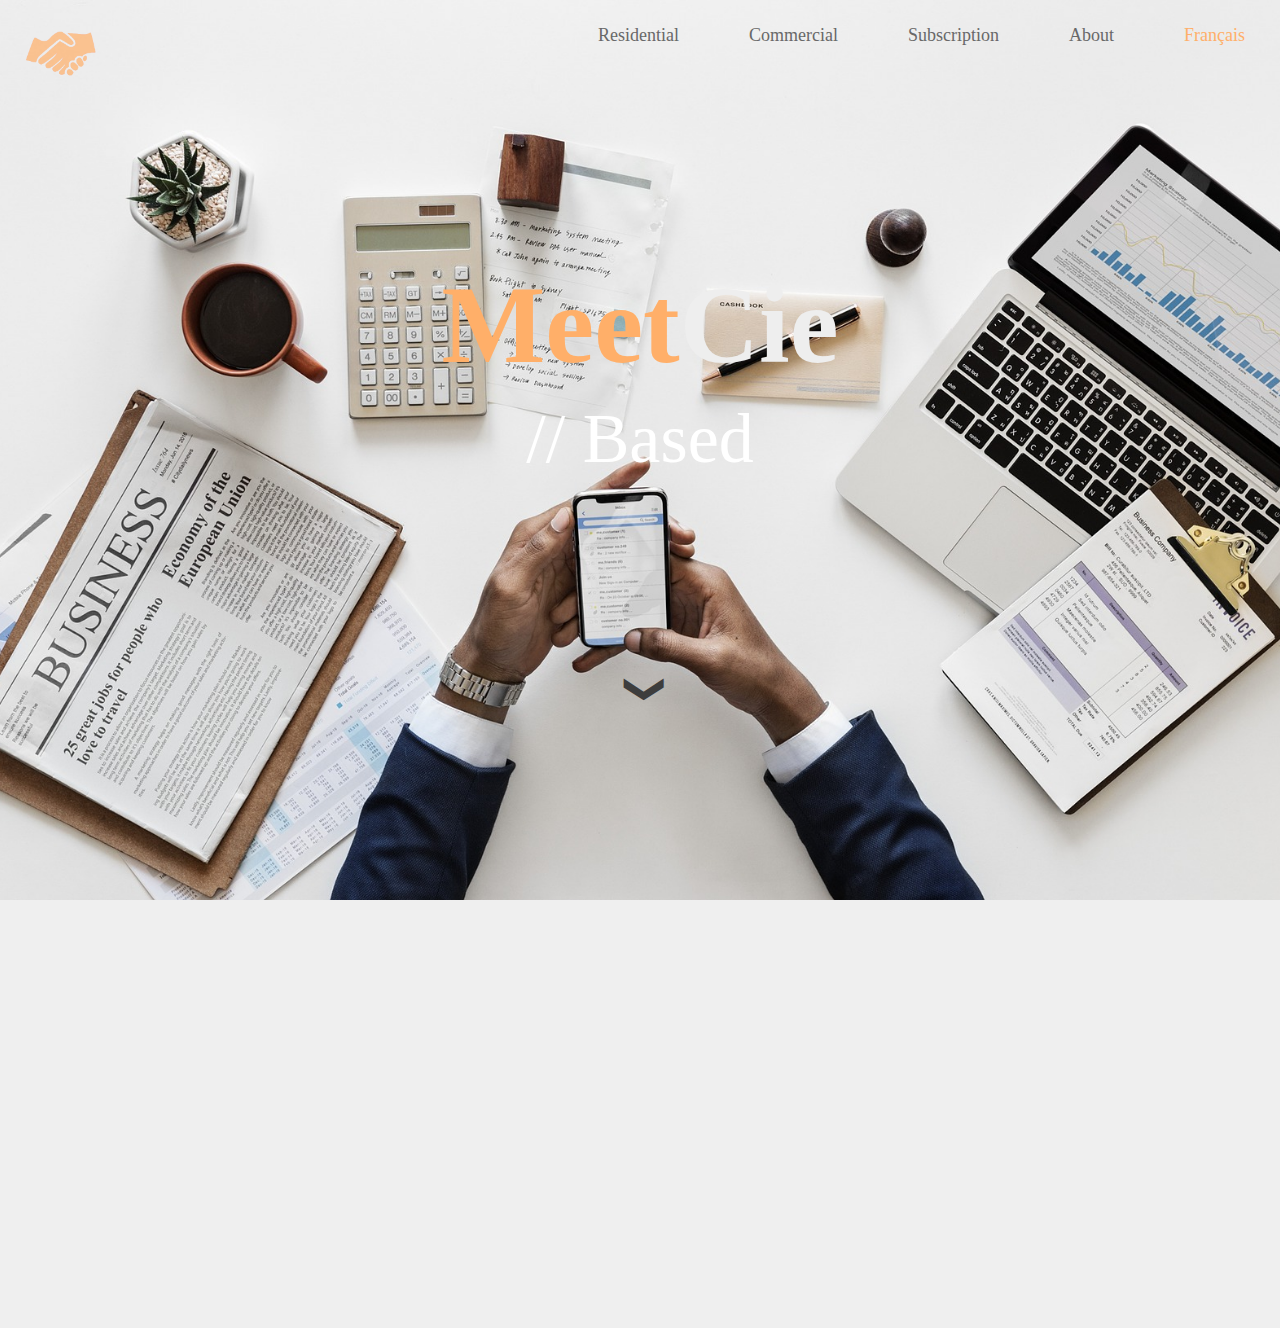
==== index.html @ 8489d878 "Add files via upload" ====
<!DOCTYPE html>
<html lang="en">

<head>
	<meta charset="utf-8">
	<meta name="description" content="Nahuel Londono | Software Developer Montreal">
 	<meta name="keywords" content="HTML,CSS,JavaScript,Java,C++">
  	<meta name="author" content="Nahuel Londono">
	<meta name="viewport" content="width=device-width, initial-scale=1"/>

 	<link rel="shortcut icon" type="image/x-icon" href="favicon.ico" />
	<title>Nahuel Londono | Software Developer Montreal</title>
	 
	<link rel="stylesheet" type ="text/css"	href="css/ionicons.min.css">
	<link rel="stylesheet" type ="text/css"	href="style.css">
	<link rel="stylesheet" href="https://maxcdn.bootstrapcdn.com/font-awesome/4.7.0/css/font-awesome.min.css">
	
	<script src="js/jquery-3.2.1.js"></script>
	<script src="js/navBar.js"></script>
	<script src="js/typed.js"></script>

	<script src="php/contact.php"></script>
	<script src="https://www.google.com/recaptcha/api.js" async defer></script>
</head>

<body>
	<header>
		<!--  Navigation Bar  -->
		<nav>
			<div class="logo-section">
				<img class="logo" src="img/NL_LOGO3.png" width="60%"> </img>
				<!-- <a class="logo" href="#about">NAHUEL <font color="#3c6e4b">LONDONO</font></a> -->
				<button class="hb-button"> <i class="fa fa-bars"> </i> </button>
			</div>
	
			<ul>
				<li><a href="index-fr.html"><font color="#ffaf69">Français</font></a></li>
				<li><a href="#apropos">About</a></li>
				<li><a href="#apropos">Subscription</a></li>
				<li><a href="#apropos">Commercial</a></li>
				<li><a href="#apropos">Residential</a></li>
			</ul>

		</nav>
	
	</header>

	<!-- Home Page -->
	<a id="home"></a>
	<section class="intro">
		<div class="inner">
			<div class="content">
				<h1><font color="#ffaf69">Meet</font>Cie</h1>
				<h2>// <span id="typing-text"></span></h2>
				<!--<h2 id="typing-text">//</h2>-->
				<a href="#skills"><div class="arrow">&#10094;</div></a>
				<!-- <a href="#skills"><i class="ion-chevron-down"></i></a> -->
				<!--<a class="btn" href="#skills"><font color="#3c6e4b">></font>Look around</a>-->
			</div>
		</div>
		
		<script>
			var typed = new Typed('#typing-text', {
				strings: ['Based in Montreal^1000'],
				typeSpeed: 100,
				backSpeed: 50,
				smartBackspace: true, // this is a default
				loop: true
			  });
		</script>
		
	</section>


	<!-- About Section -->
	<!--
	<a id="about"></a>
	<div class="about">
		<h1>//About</h1>

		<div class="col-left">
			<br><img src="img/me.png" alt="my photo">
		</div>

		<div class="col-right">
			<h2>NAHUEL <font color="#468f5c">LONDONO</font></h2>
			<p>Hello, I'm a sophomore Computer Science Student at Université de Montréal with 3+ years of experience in software development.</p>
			<p>I'm currently working as a software developer intern for Loncar Technologies Inc.</p>

			<br>
			<a class="hire-me" href="#contact">>Contact me</a>
		</div>
	</div>



	<!-- Skills Section -->
	<!--
	<a id="skills"></a>
	<div class="skills-heading"> 
		<h1>//Skills</h1>
		<h2> These are the skills I have both acquired through academic education as well as personal  interest. </h2>
	</div>

	<div class="skills-section"> 
		<div class="skills-column">
			<i class="ion-code-working"></i>
			<h1>Programming</h1>
			<h2>C++ <br> C# <br> Java <br> JavaScript <br> Python <br> MySQL <br></h2>
		</div>

		<div class="skills-column">
			<i class="ion-ios-world-outline"></i>
			<h1>Web</h1>
			<h2>HTML5 <br> CSS <br> JQuery <br> Bootstrap <br> Php <br> XML <br> AJAX </h2>
		</div>

		<div class="skills-column">
			<i class="ion-android-color-palette"></i>
			<h1>Design</h1>
			<h2>Gimp/Photoshop<br> Inkscape <br> Google Sketchup <br> Unity <br><br><br></h2>
		</div>
	</div>

	<!-- Projects Section -->
	<!--
	<a id="projects"></a>
	<div class="projects-section">
		<h1>//Projects</h1>

		<div class="col-left">
			<a href="https://github.com/nahuelfl/RobotFindsKitten" title="RobotFindsKitten Game">
				<img src="img/RobotFindsKitten.png"/>
				<p class="text-over">
					<br><br>
					RobotFindsKitten game remake using Java
					<br><br>Game features:<br><br>◦ 2D Sprites<br>◦ Console game<br>◦ Random object generator<br><br>
					<i>Program developed in an academic context at <font color="#4f78ff">Université de Montréal</font></i>
				</p>
			</a>
			
			<a href="https://github.com/nahuelfl/Node.js-Game" title="Node Runner Game">
				<img src="img/NodeGame.png"/>
				<p class="text-over">
					<br><br>
					Lode runner inspired game created using JS
					<br><br>Game features:<br><br>◦ 2D Simple graphics<br>◦ Browser game<br>◦ AI solver available<br><br>
					<i>Program developed in an academic context at <font color="#4f78ff">Université de Montréal</font></i>
				</p>
			</a>

			<a href="https://github.com/nahuelfl/consoleGame" title="C++ Game">
				<img src="img/GameConsole.png"/>
				<p class="text-over">
					<br><br>
					Simple console game created using C++
					<br><br>Game features:<br><br>◦ ASCII graphics<br>◦ Console game<br>◦ Game statistics available<br><br>
					<i>Program developed in an academic context at <font color="#ff8346">Cégep du Vieux-Montréal</font></i>
				</p>
			</a>

		</div>

		<div class="col-right">
			<a href="https://github.com/nahuelfl/ColorSwitch" title="ColorSwitch Game">
				<img src="img/ColorSwitch.png"/>
				<p class="text-over">
					<br><br>
					ColorSwitch game remake using JavaFX
					<br><br>Game features:<br><br>◦ JavaFX GUI<br>◦ Console game<br>◦ 10 Amusing levels<br><br>
					<i>Program developed in an academic context at <font color="#4f78ff">Université de Montréal</font></i>
				</p>
			</a>

			<a href="https://github.com/nahuelfl/Maze-Generator" title="Maze Generator">
				<img src="img/MazeGenerator.png"/>
				<p class="text-over">
					<br><br>
					Random maze generator and solver JS
					<br><br>Program features:<br><br>◦ Developped on codeBoot interface<br>◦ Labyrinth size modifiable<br>◦ AI solver available<br><br>
					<i>Program developed in an academic context at <font color="#4f78ff">Université de Montréal</font></i>
				</p>
			</a>

			<a href="https://github.com/nahuelfl/Inventory-System-C-" title="Inventory System">
				<img src="img/BankingSystem.png"/>
				<p class="text-over">
					<br><br>
					Sports shop inventory system C++
					<br><br>Program features:<br><br>◦ Console application<br>◦ Creates files for clients<br>◦ Strict input validation<br><br>
					<i>Program developed in an academic context at <font color="#ff8346">Cégep du Vieux-Montréal</font></i>
				</p>
			</a>

		</div>

		<h2>To take a look at any of my project's source codes, please click on the images!</h2>
		
	</div>


	<!-- Contact Section -->
	<!--
	<a id="contact"></a>
	<div class="contact-section">
		<h1>//Contact</h1>
  		<form action="php/contact.php" method="POST">

   			<label for="fname">Name</label><br>
    		<input type="text" id="name" name="name" placeholder="Your name..."><br>
   		 	<label for="email">Email</label><br>
    		<input type="text" id="email" name="email" placeholder="Your email..."><br>
			<label for="country">Country</label><br>
			<select id="country" name="country">
				<option value="canada">Canada</option>
				<option value="usa">USA</option>
			</select><br>
			<label for="message">Message</label><br>
			<textarea id="message" name="message" placeholder="Please write here..." style="height:50px"></textarea><br>

			<div class="g-recaptcha" data-sitekey="6Ld767EUAAAAAOjpM4tjBUbtjOmoO5BKLDRTW4FI"></div>

			<input type="submit" value=">Submit" name="submit">
			
  		</form>
	</div>
	
	<footer>
		<br><img src="favicon.ico" height="50px"> <br><br>
	
		<small>&copy; Developed by Nahuel Londono</small> <br>
		<small><font color="#d3d3d3">Last update made in December 2018</font></small>

		<div class="social">
			<a href="https://github.com/nahuelfl"><i class="ion-social-github"></i></a>
			<a href="mailto:nahuelfl@hotmail.com "><i class="ion-email"></i></a>
			<a href="https://www.linkedin.com/in/nahuel-londono"><i class="ion-social-linkedin"></i></a>
		</div>
	</footer>
</body>

</html>
---- style.css ----
html, body{
	margin: 0;
	padding: 0; 
	height: 100%;
	min-width: 55%;
	max-width: 100%;
	overflow-x: hidden;
	font-family: "Georgia", Georgia, Serif;
	background-color: #efefef;
}

header{
	width: 100%;
	height: 0px;
}


/* ----------- Navigation Bar ----------- */
nav{
	background-color: transparent;
	overflow: hidden;
	width: 100%;
	z-index: 20000;
	padding-top: 1%;
}

.logo-section{
	float: left;
	width: 10%;
	padding: 6px 20px;
	font-family: "Georgia", Georgia, Serif;
}

.logo{
	float: left;
	padding-left: 2%;
	opacity: 0.7;
}

.hb-button{
	float: left;
	background: #efefef;
	color: #3a3a3a;
	border: none;
	font-size: 18px;
	padding: 5px 0px;
	border-radius: 3px;
	cursor: pointer;
	display: none;
}

nav  a{
	text-decoration: none;
	color: #282828;
	font-size: 18px;
	padding: 5px;
}

nav  ul{
	overflow: hidden;
	color: #ffffff;
	margin: 0;
	padding: 0;
	text-align: center;
	transition: max-height 0.5s;
	-webkit-transition: max-height 0.5s;
	-moz-transition: max-height 0.5s;
	-ms-transition: max-height 0.5s;
	-o-transition: max-height 0.5s;
}

nav  ul  li{
	float: right;
	display: block;
	padding: 10px 30px;
}

li > a{
	position: relative;
	color: #686868;
	text-decoration: none;
}

li > a:hover{
	color: #ffaf69;
}

li > a:before{
	content: "";
	position: absolute;
	width: 100%;
	height: 2px;
	bottom: 0;
	left: 0;
	background-color: #ffaf69;
	visibility: hidden;
	-webkit-transform: scaleX(0);
	transform: scaleX(0);
	-webkit-transition: all 0.3s ease-in-out 0s;
	transition: all 0.3s ease-in-out 0s;
}

li > a:hover:before{
	visibility: visible;
	-webkit-transform: scaleX(1);
	transform: scaleX(1);
}

@media screen and (max-width: 900px){
	header{
		height: auto;
	}
	.logo-section{
		float: none;
	}
	.logo-section img{
		display: none;
	}
	nav  ul{
		background: #ffffff;
		max-height: 0;
		width: 100%;
	}
	nav ul.show{
		max-height: 20em;
	}
	nav ul li{
		box-sizing: border-box;
		width: 100%;
		padding: 15px;
	}
	.hb-button{
		float: left;
		display: block;
	}
}


/* ----------- Landing Page ----------- */

.intro {
	height: 100%;
	width: 100%;
	margin: auto;
	background: url("img/landpage.jpg") no-repeat 50% 50%;
	display: table;
	top: 0;
	background-size: cover;
	vertical-align: middle;
}

.intro > .inner {
	display: table-cell;
	vertical-align: middle;
	width: 100%;
	max-width: none;
}

.content{
	margin: auto;
	text-align: center;
}

.content h1{
	font-size: 5.5em;
	color: #eeeeee;
	
}

.content h2{
	margin-top: -5%;
	padding-bottom: 10%;
	text-align: center;
	font-size: 3.5em;
	color: #ffffff;
	font-weight: normal;
	
}

.content a{
	margin-top: 20px;
	font-size: 1em;
	text-decoration: none;
	color: #3d3d3d;
}

.content i{
	margin-top: 20px;	
	padding: 10px;
}

.content i:hover{
	color: #ffaf69;
}

.typed-cursor{
	display: none;
}

.btn{
	background-color: #ffaf69;
	color: #ffffff;
	border: 2px solid #bebdbd;
	padding: 10px 15px;
	text-decoration: none;
	border-radius: 20px;
	font-size: 20px;
	font-family: "Arial", Arial, Sans-serif;
	font-weight: bold;
	display: inline-block;
}

.btn:hover, .btn:active{
	background-color: #efefef;
	color: #ffaf69;
	transition: background-color 0.3s ease-in, color 0.3s ease-in;
}

.arrow{
	position: relative;
	font-size:2em;
	transform: rotate(-90deg);	
	
}

.arrow:hover{
	animation: bouncearrow 1s infinite;
	color: #ffaf69;
}

@keyframes bouncearrow{
	0%{top: 0px;}
	50%{top: 20px;}
	100%{top: 0px}
}

@media screen and (max-width: 768px){
	.content h1{
		font-size: 5em;
	}
	.content h2{
		font-size: 3em;
	}
}

@media screen and (max-width: 480px){
	.content h1{
		font-size: 3em;
		-webkit-text-stroke-width: 1px;
	}
	.content h2{
		font-size: 2em;
		-webkit-text-stroke-width: 1px;
	}
	.content a{
		padding: 5px 7.5px;
		font-size: 10px;
	}
}


/* ----------- About Section ----------- */
.about{
	width: 100%;
	text-align: left;
	display:inline-block;
	background-color: #ffffff;
	padding-top: 50px;
}

.about h1{
	font-size: 55px;
	text-align: center;
	color: #569b6a;
	/*
	-webkit-text-stroke-width: 2px;
	-webkit-text-stroke-color: #3a3a3a;
	*/
}

.about .hire-me{
	background-color: #efefef;
	color: #569b6a;
	border: 2px solid #bebdbd;
	padding: 10px 15px;
	text-decoration: none;
	border-radius: 20px;
	font-size: 20px;
	font-weight: bold;
	display: inline-block;
}

.about .hire-me:hover, .about .hire-me:active{
	background-color: #468f5c;
	color: #ffffff;
	transition: background-color 0.3s ease-in, color 0.3s ease-in;
}

.about .col-left, .about .col-right{
	width: 50%;
	float: left;
	display: block;
	padding-top: 2%;
	padding-bottom: 10%;
}

.about .col-left img{
	max-width: 50%;
	padding-left: 20%;
	padding-right: 20%; 
}

.about .col-right i{
	margin-top: 20px;
	color: #569b6a;
	font-size: 50px;
}

.about .col-right h2{
	font-family: Arial, Helvetica, sans-serif;
	
}

.about .col-right p{
	max-width: 60%;
	font-size: 23px;
	text-align: left;
	color: #8a8a8a;
}

@media screen and (max-width: 768px){
	.about .col-right p{
		font-size: 20px;
	}
	.about a{
		font-size: 17px;
	}
}

@media screen and (max-width: 480px){
	.about .col-left, .about .col-right{
		width: 100%;
	}
	.about .col-left img{
		padding: 0% 25%;
	}
	.about .col-right{
		text-align: center;
	}
	.about .col-right p{
		max-width: 80%;
		margin-left: 10%;
		margin-right: 10%;
		text-align: center;
	}
}

/* ----------- Skills Section ----------- */
.skills-heading {
	padding: 50px 0px;
	text-align: center;
	background-color:  #efefef;
}

.skills-heading h1{
	font-size: 55px;
	color: #6eb884;
	/*
	-webkit-text-stroke-width: 2px;
	-webkit-text-stroke-color: #3a3a3a;
	*/
}

.skills-heading  h2{
	font-size: 23px;
	text-align: center;
	color: #3a3a3a;
	font-weight: normal;
	padding-top: -10px;
	padding-bottom: 10px;
}

.skills-section{
	padding: 0px 25px;
	padding-bottom: 86px;
	width: 100%;
	margin: 0 auto;
	background-color: #efefef;
	text-align: center;
}

.skills-section:after{
	content: '';
	display:block;
	clear: both;
}

.skills-column{ 
	width: 31%;
	text-align: center;
	margin: 0px  5px;
	margin-bottom: 20px;
	padding: 0px 0px;
	display: block;
	float: left;
	border: 1px solid #d6d6d6;
	background-color:  #f5f5f5;
	border-radius: 10px;
	box-shadow: 0px 10px 6px -6px rgba(155, 155, 155, 0.3);
	transition: transform .15s;
}

.skills-column:hover {
	transform: scale(1.1); 
	background-color:  #fcfcfc;
}

.skills-column h1{
	font-size: 35px;
	font-weight: bold;
	color: #6eb884;
	/*
	-webkit-text-stroke-width: 2px;
	-webkit-text-stroke-color: #3a3a3a;
	*/
	padding-top: 10px; 
	margin: -1px -6px;
}

.skills-column h2{
	font-size: 21px;
	font-weight: normal;
	text-align: center;
	color: #3a3a3a;
	padding: 5px 0px;
}

.skills-column i{
	font-size: 80px;
	color: #9c9c9c;
	/*
	-webkit-text-stroke-width: 2px;
	-webkit-text-stroke-color: #3a3a3a;
	*/
}

@media screen and (max-width: 834px){
	.skills-section{
		padding: 0px 0px;
	}
	.skills-column h1{
		margin: 0px 0px;
	}
	.skills-column{
		/*float: left;*/
		width: 90%;
		margin-left: 5%;
	}
}


/* ----------- Projects Section ----------- */
.projects-section{
	width: 100%;
	margin: 0px auto;
	text-align: center;
	padding-top: 50px;
	display:inline-block;
	/*background: linear-gradient(180deg, #696969, #efefef);*/
	/*animation: BackgroundGradient 30s ease infinite;*/
	background-color: #696969;
}

/*@keyframes BackgroundGradient{
	0% {background-position: 0% 50%}
	50% {background-position: 100% 50%}
	100% {background-position: 0% 50%}
}*/

.projects-section h1{
	font-size: 55px;
	text-align: center;
	color: #cecece;
	/*
	-webkit-text-stroke-width: 1px;
	-webkit-text-stroke-color: #cecece;
	*/
}

.projects-section h2{
	font-size: 100%;
	color: #ffffff;
	padding-bottom: 10%;
	font-weight: normal;
}

.projects-section .col-left, .projects-section .col-right{
	width: 50%;
	float: left;
	display: block;
	padding-top: 2%;
	padding-bottom: 5%;
}

.projects-section .col-left a, .projects-section .col-right a{
	background: white;
	display: block;
	float: left;
	padding: 10px 10px 25px;
	margin-bottom: 10%;
	text-align: center;
	text-decoration: none;
	-webkit-box-shadow: 0 4px 6px rgba(0, 0, 0, .3);
	-moz-box-shadow: 0 4px 6px rgba(0,0,0,.3);
	box-shadow: 0 4px 6px rgba(0,0,0,.3);
	-webkit-transition: all .15s linear;
	-moz-transition: all .15s linear;
	transition: all .15s linear;
	z-index:0;
    position:relative
}

.projects-section .col-left a{
	float: right;
	margin-right: 16%;
}

.projects-section .col-right a{
	float: left;
	margin-left: 16%
}

.projects-section .col-left a:after, .projects-section .col-right a:after{
	color: #333;
	font-size: 25px;
	content: attr(title);
	position: relative;
	top:15px;
}

.projects-section .col-left img, .projects-section .col-right img{
	width: 100%;
	height: 300px;
	display: block; 
	width: inherit;
}

.text-over{
	position: absolute;
	top: 0;
	bottom: 0;
	left: 0;
	right: 0;
	margin: 10px 10px 53px 10px;
	/*color: #ff8346;*/
	background: rgba(0, 0, 0, 0.788);
	color: #ffffff;
	visibility: hidden;
	opacity: 0;
	transition: opacity .2s, visibility .2s;
}

.projects-section .col-left a:hover .text-over, .projects-section .col-right a:hover .text-over{
	visibility: visible;
	opacity: 1;
}

.projects-section .col-left h2, .projects-section .col-right h2{
	padding: 0% 10%;
	background-color: #ffffff;
}

@media screen and (max-width: 1164px){
	.projects-section .col-left a{
		margin-right: 2%;
	}
	.projects-section .col-right a{
		margin-left: 2%;
	}
	.projects-section .col-left img, .projects-section .col-right img{
		height: 200px;
	}

	.text-over{
		font-size: 14px;
	}
}

@media screen and (max-width: 680px){
	.projects-section .col-left{
		padding-bottom: 0%;
	}
	.projects-section .col-right{
		padding-top: 0%;
	}
	.projects-section .col-left, .projects-section .col-right{
		width: 100%;
	}
	.projects-section .col-left img, .projects-section .col-right img{
		width: 310px;
	}
	.projects-section .col-left a, .projects-section .col-right a{
		margin: 0% 25%;
		float: center;
		margin-bottom: 10%;
	} 
}

@media screen and (max-width: 480px){
	.projects-section h2{
		font-size: 70%;
	}
	.projects-section .col-left, .projects-section .col-right{
		width: 100%;
		padding-bottom: 0%;
	}
	.projects-section .col-left img, .projects-section .col-right img{
		width: 310px;
	}
	.projects-section .col-left a, .projects-section .col-right a{
		margin-left: 6%;
		margin-right: 0%;
		float: left;
	}
}


/* ----------- Contact Section ----------- */
.contact-section{
    background-color: #ececec;
	padding: 20px;
	text-align: left;
	padding-left: 15%;
	padding-right: 15%;
	padding-top: 50px;
	padding-bottom: 5%;
	font-family: "Arial", Arial, Sans-serif;	
}

.contact-section h1{
	font-size: 55px;
	font-family: "Arial", Arial, Sans-serif;
	color: #468f5c;
	text-align: center;
	padding: 0% 35%;
	/*
	-webkit-text-stroke-width: 2px;
	-webkit-text-stroke-color: #3a3a3a;
	*/
}

form{
	border: 1px solid #d6d6d6;
	border-radius: 15px;
	box-shadow: 0px 10px 6px -6px rgba(155, 155, 155, 0.3);
	background-color:  #f7f7f7;
	padding: 5% 15%;
	transition: transform .15s;
}


form:hover {
	background-color:  #fafafa;
}

input[type=text], select, textarea {
	font-family: "Arial", Arial, Sans-serif;	
    width: 100%;
    padding: 12px;  
    border: 1px solid #ccc; 
    border-radius: 4px; /* Rounded borders */
    box-sizing: border-box; /* Make sure that padding and width stays in place */
    margin-top: 6px; 
    margin-bottom: 16px; 
    resize: vertical /* Allow the user to vertically resize the textarea (not horizontally) */
}

/* Style the submit button with a specific background color etc */
input[type=submit] {
	font-family: "Arial", Arial, Sans-serif;	
    background-color: #468f5c;
    color: white;
	padding: 12px 20px;
	margin-top: 2%;
    border: none;
    border-radius: 4px;
    cursor: pointer;
}

input[type=submit]:hover {
    background-color: #6dc989;
}

@media screen and (max-width: 768px){
	.contact-section h1{
		padding-left: 25%;
	}
	.g-recaptcha iframe{
		width: 200px;
	}
}

@media screen and (max-width: 480px){
	.contact-section{
		padding-left: 5%;
		padding-right: 5%;
	}
	.contact-section h1{
		padding: 0% 0%;
	}
	input[type=text], select, textarea {
		width: 100%;
	}
	.g-recaptcha{
		width: 50%;
	}
}
/* ----------- Footer Section ----------- */
footer{
	background: linear-gradient(180deg, #efefef, #696969);
	width: 100%;
	display: inline-block;
}

html,footer .small{
	text-align: center;
	font-size: 20px;
	color: #3d3d3d;
}

.social a i{
	font-size: 35px;
	color: #3d3d3d;
	padding: 0px 3px;
}

.social a i:hover{
	color: #6dc989;
}

.social a:visited{
	color: #3d3d3d
}
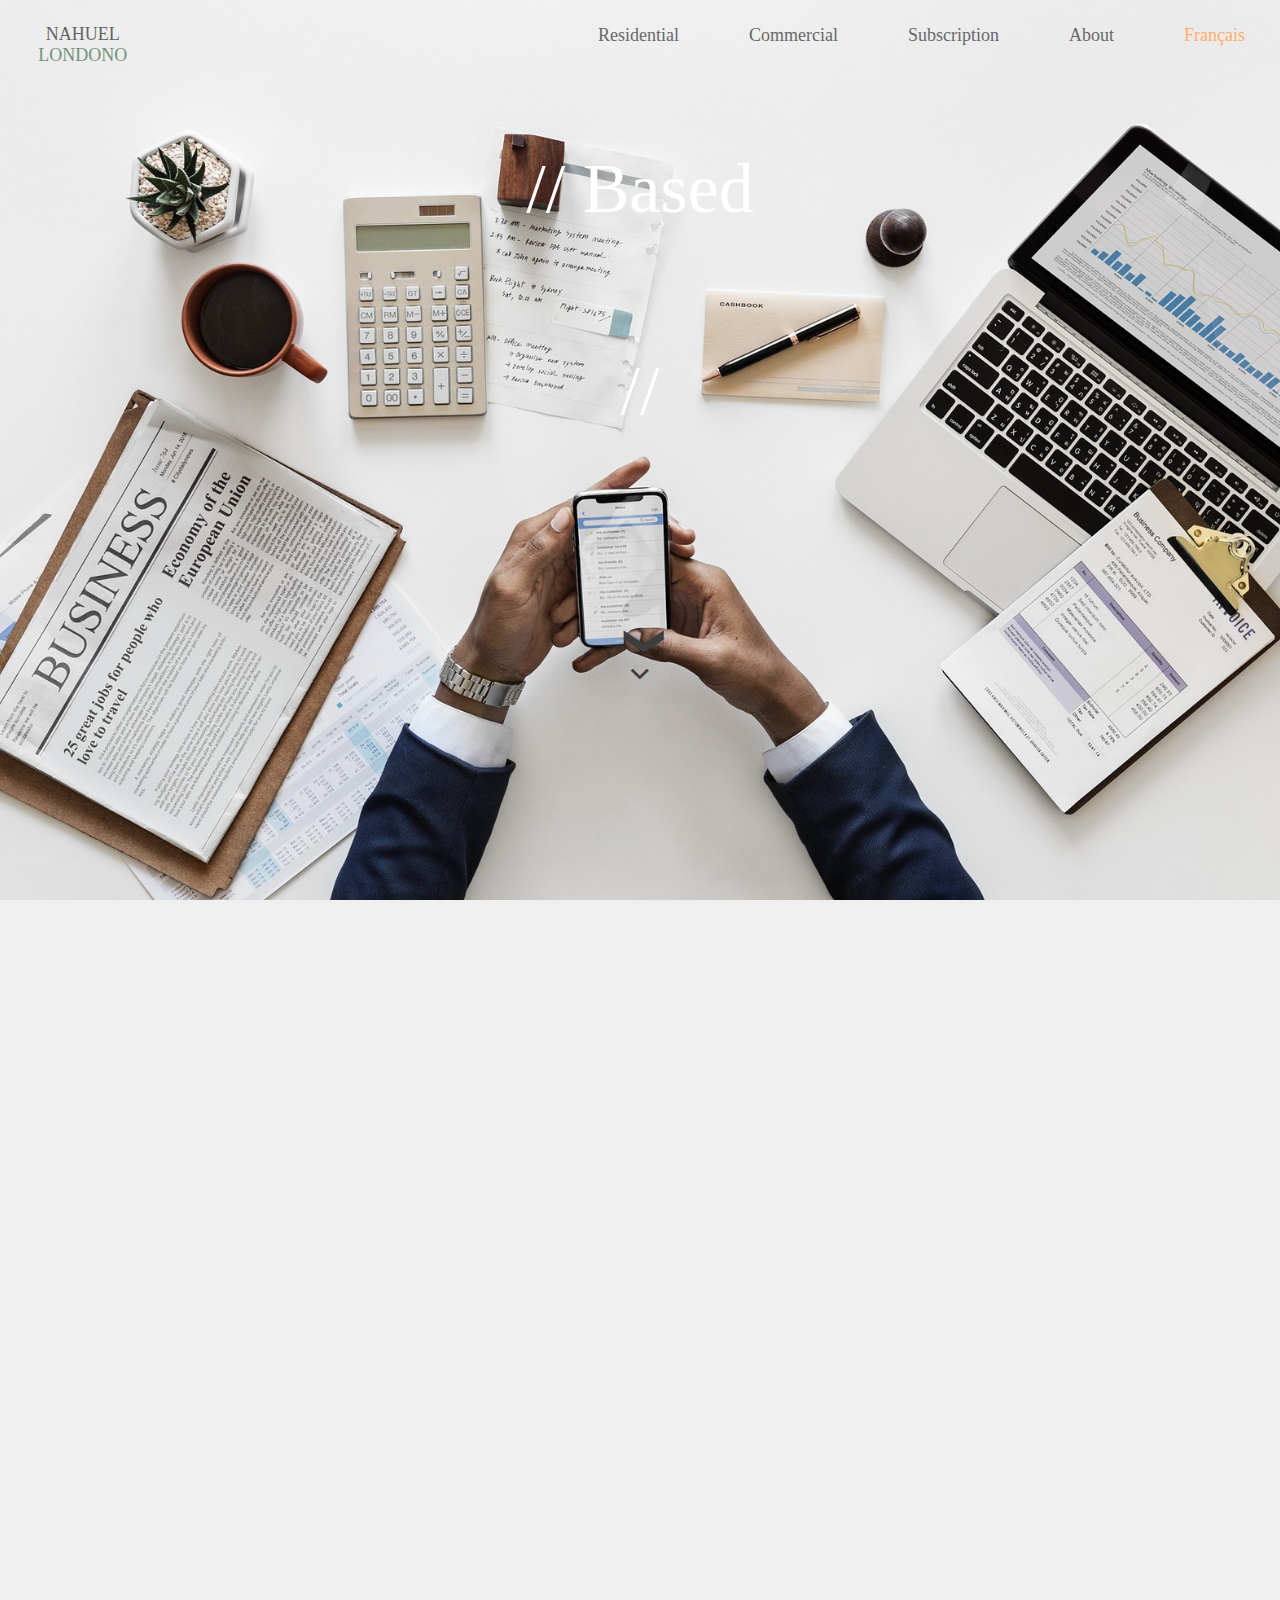
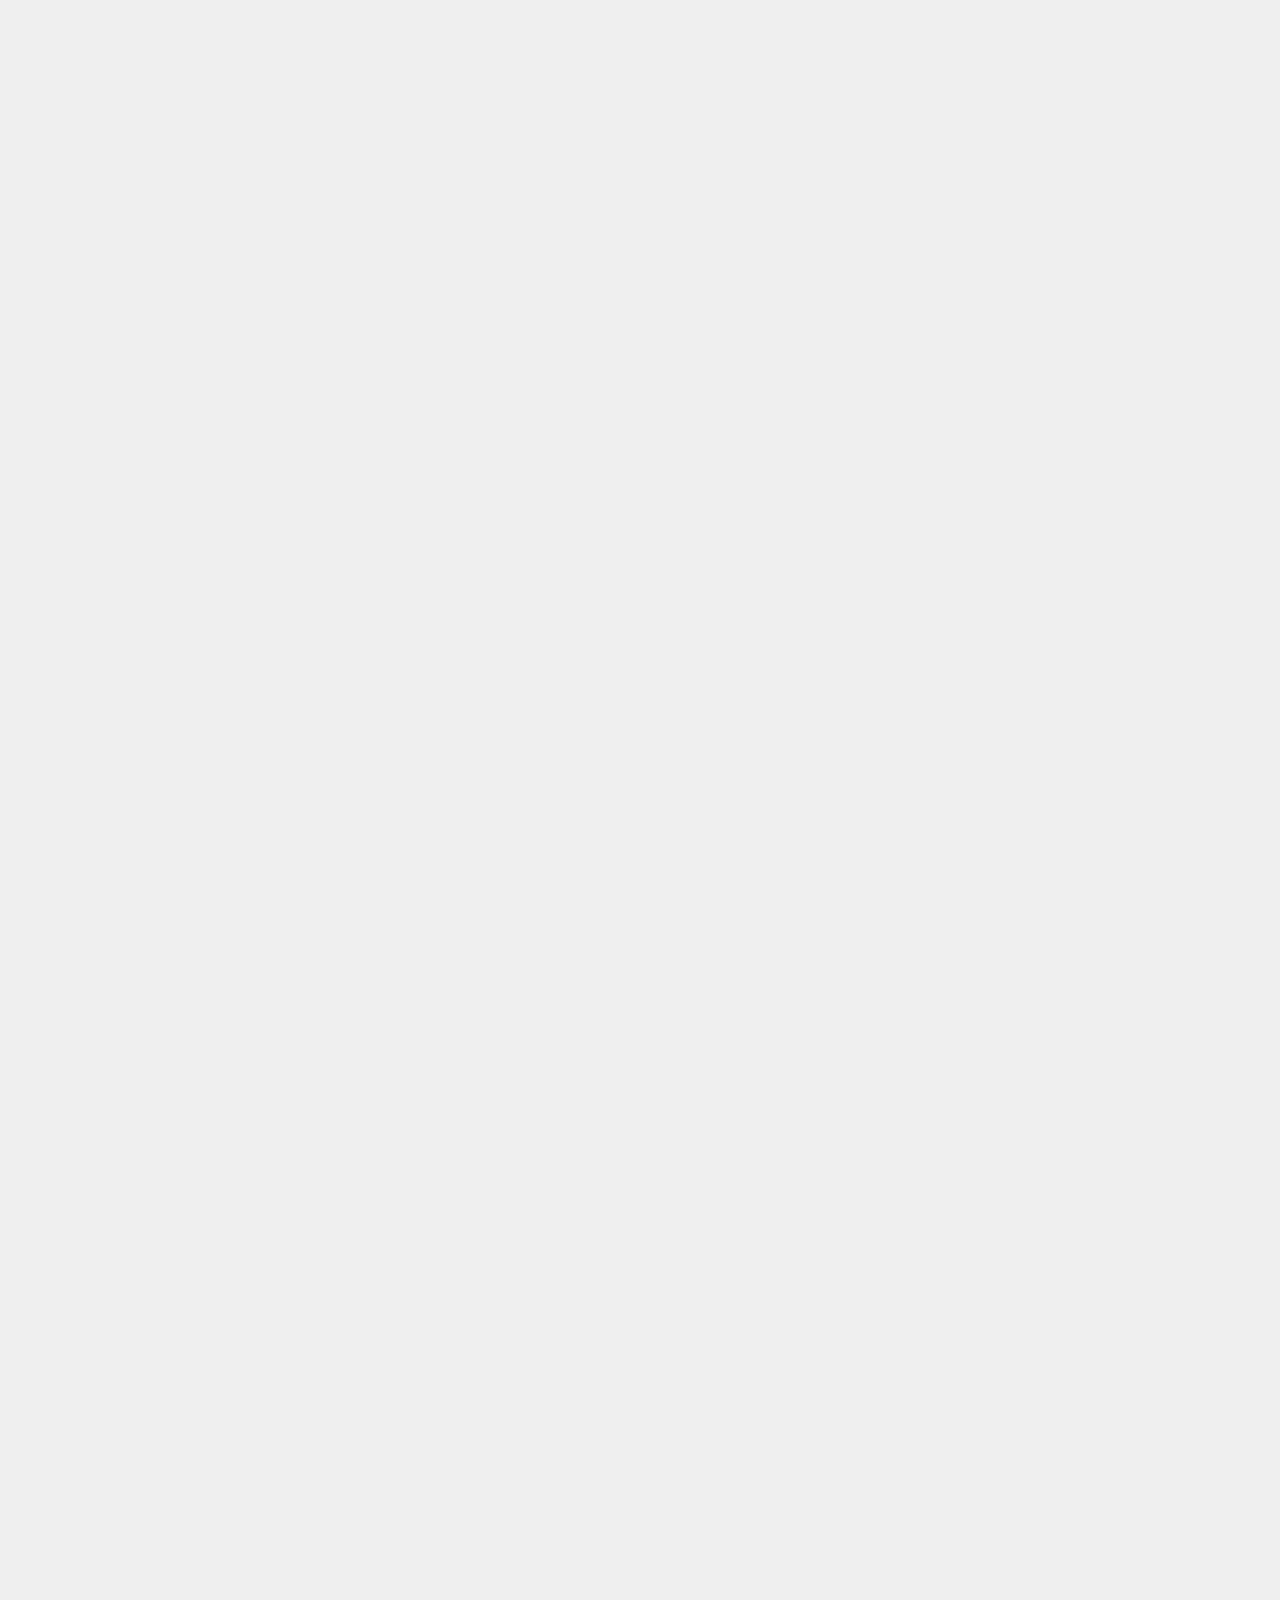
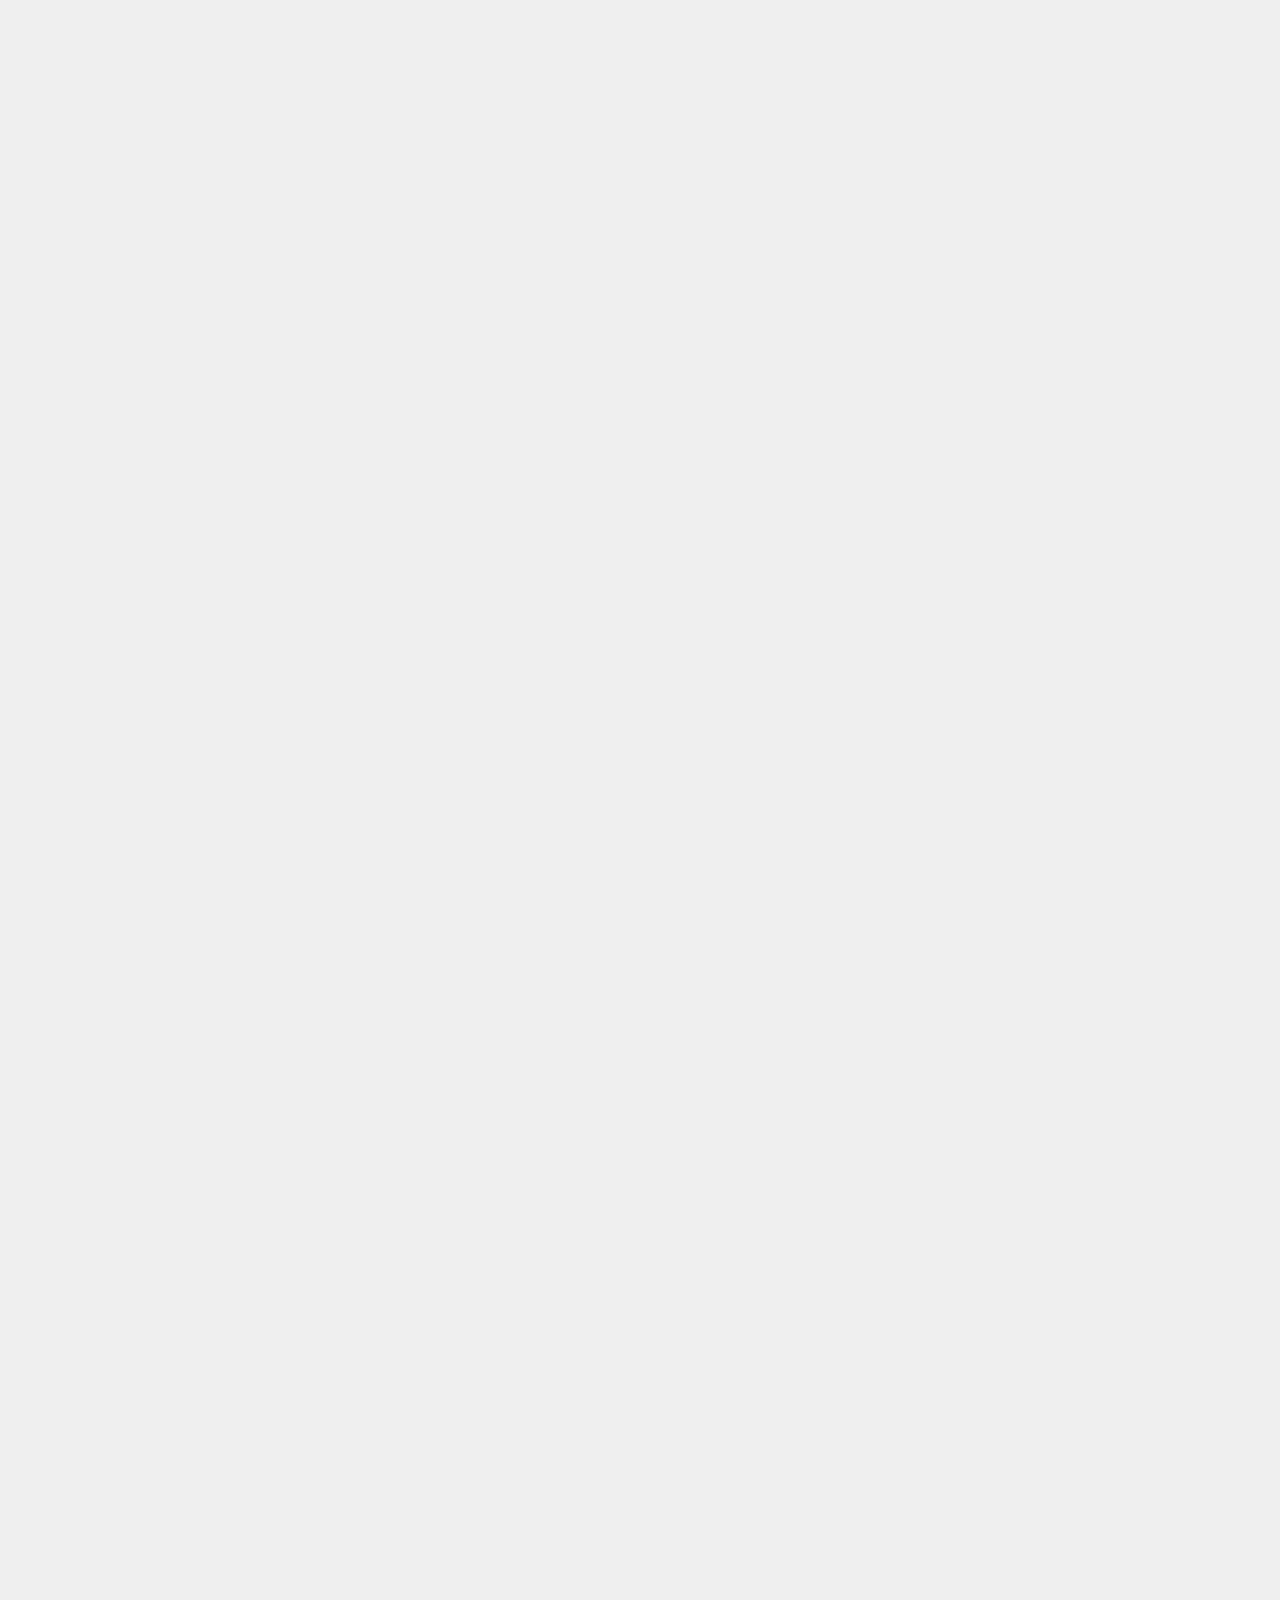
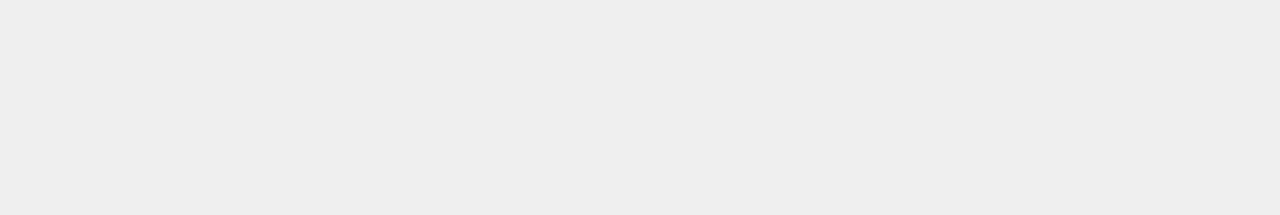
==== commit 7abae86e: "Update index.html" ====
--- a/index.html
+++ b/index.html
@@ -28,8 +28,8 @@
 		<!--  Navigation Bar  -->
 		<nav>
 			<div class="logo-section">
-				<img class="logo" src="img/NL_LOGO3.png" width="60%"> </img>
-				<!-- <a class="logo" href="#about">NAHUEL <font color="#3c6e4b">LONDONO</font></a> -->
+				<!--  <img class="logo" src="img/NL_LOGO3.png" width="60%"> </img>-->
+				<a class="logo" href="#about">NAHUEL <font color="#3c6e4b">LONDONO</font></a>
 				<button class="hb-button"> <i class="fa fa-bars"> </i> </button>
 			</div>
 	
@@ -50,11 +50,11 @@
 	<section class="intro">
 		<div class="inner">
 			<div class="content">
-				<h1><font color="#ffaf69">Meet</font>Cie</h1>
+				<!-- <h1><font color="#ffaf69">Meet</font>Cie</h1> -->
 				<h2>// <span id="typing-text"></span></h2>
-				<!--<h2 id="typing-text">//</h2>-->
+				<h2 id="typing-text">//</h2>
 				<a href="#skills"><div class="arrow">&#10094;</div></a>
-				<!-- <a href="#skills"><i class="ion-chevron-down"></i></a> -->
+				 <a href="#skills"><i class="ion-chevron-down"></i></a> 
 				<!--<a class="btn" href="#skills"><font color="#3c6e4b">></font>Look around</a>-->
 			</div>
 		</div>
@@ -73,7 +73,6 @@
 
 
 	<!-- About Section -->
-	<!--
 	<a id="about"></a>
 	<div class="about">
 		<h1>//About</h1>
@@ -95,7 +94,6 @@
 
 
 	<!-- Skills Section -->
-	<!--
 	<a id="skills"></a>
 	<div class="skills-heading"> 
 		<h1>//Skills</h1>
@@ -123,7 +121,6 @@
 	</div>
 
 	<!-- Projects Section -->
-	<!--
 	<a id="projects"></a>
 	<div class="projects-section">
 		<h1>//Projects</h1>
@@ -200,7 +197,6 @@
 
 
 	<!-- Contact Section -->
-	<!--
 	<a id="contact"></a>
 	<div class="contact-section">
 		<h1>//Contact</h1>
@@ -239,4 +235,4 @@
 	</footer>
 </body>
 
-</html>+</html>
--- a/style.css
+++ b/style.css
@@ -82,7 +82,7 @@
 }
 
 li > a:hover{
-	color: #ffaf69;
+	color: #9ee5f7;
 }
 
 li > a:before{
@@ -92,7 +92,7 @@
 	height: 2px;
 	bottom: 0;
 	left: 0;
-	background-color: #ffaf69;
+	background-color: #9ee5f7;
 	visibility: hidden;
 	-webkit-transform: scaleX(0);
 	transform: scaleX(0);
@@ -190,7 +190,7 @@
 }
 
 .content i:hover{
-	color: #ffaf69;
+	color: #9ee5f7;
 }
 
 .typed-cursor{
@@ -198,7 +198,7 @@
 }
 
 .btn{
-	background-color: #ffaf69;
+	background-color: #9ee5f7;
 	color: #ffffff;
 	border: 2px solid #bebdbd;
 	padding: 10px 15px;
@@ -212,7 +212,7 @@
 
 .btn:hover, .btn:active{
 	background-color: #efefef;
-	color: #ffaf69;
+	color: #9ee5f7;
 	transition: background-color 0.3s ease-in, color 0.3s ease-in;
 }
 
@@ -225,7 +225,7 @@
 
 .arrow:hover{
 	animation: bouncearrow 1s infinite;
-	color: #ffaf69;
+	color: #9ee5f7;
 }
 
 @keyframes bouncearrow{
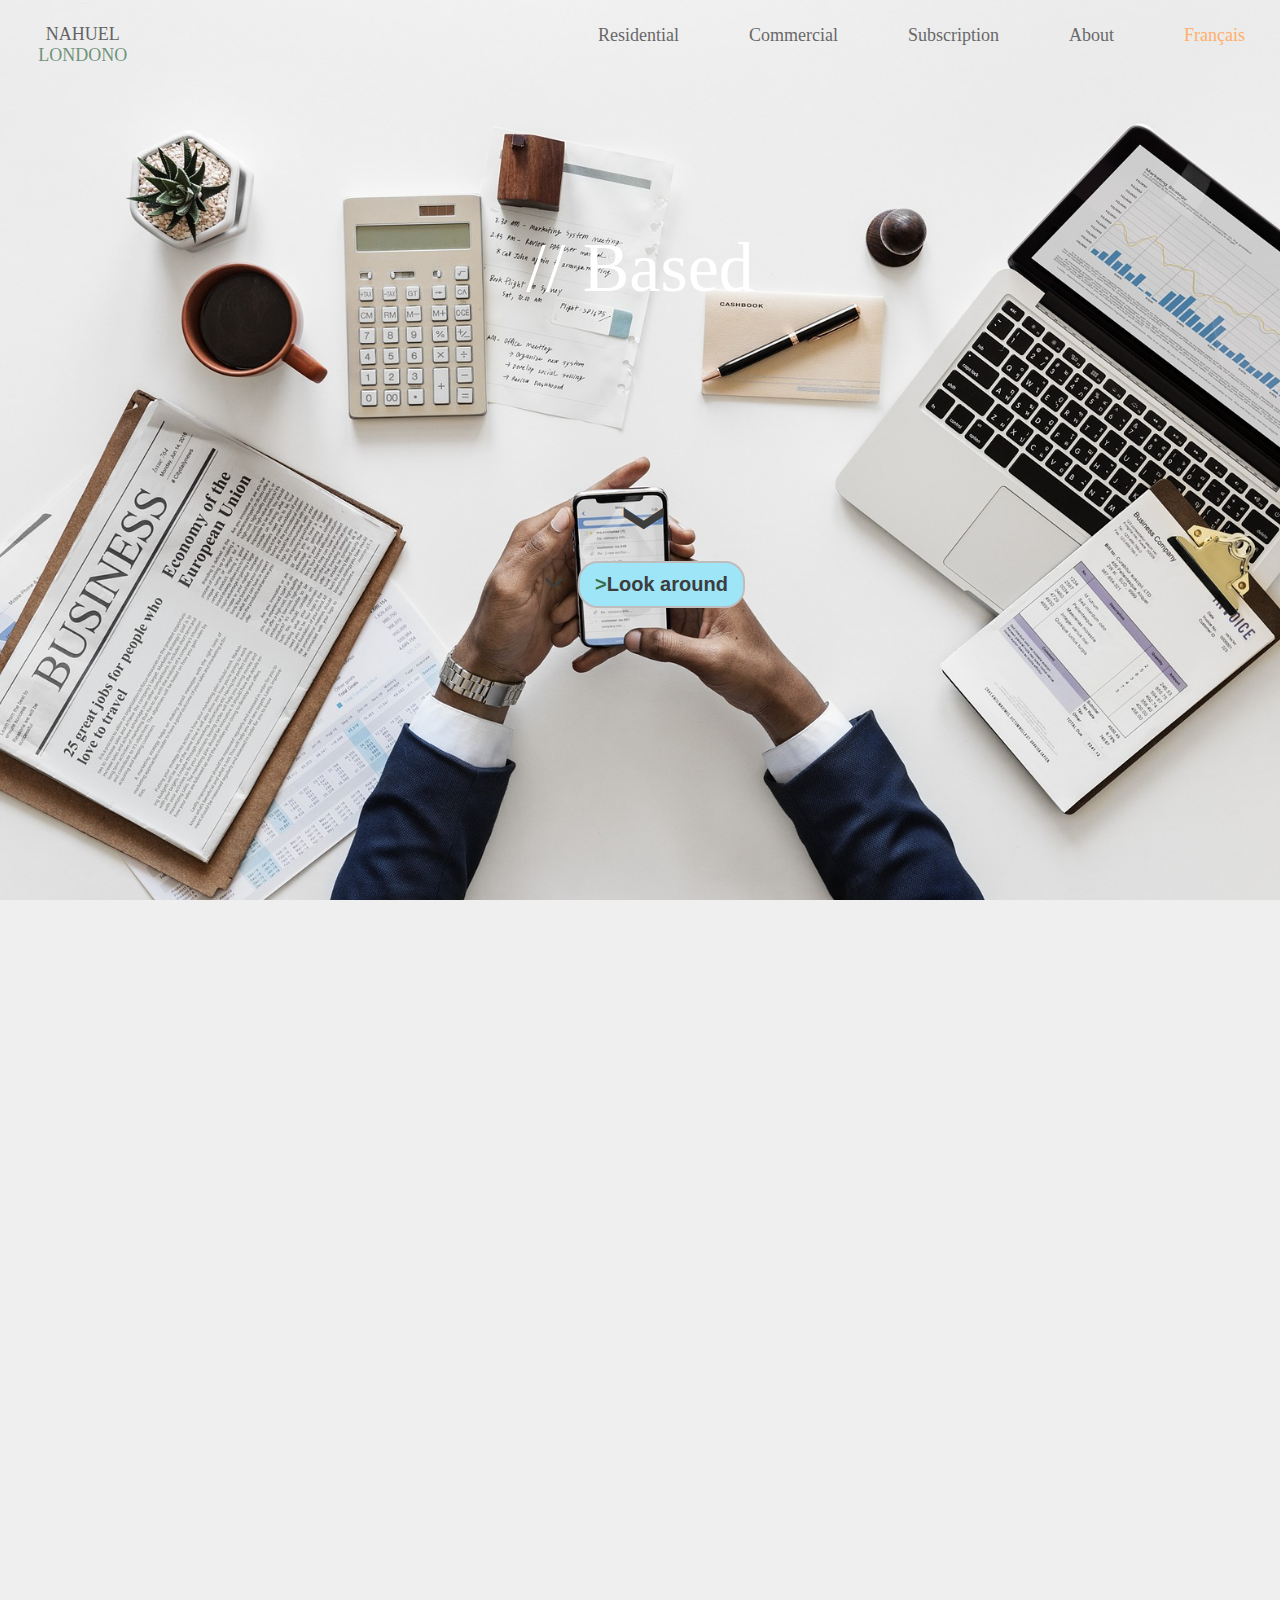
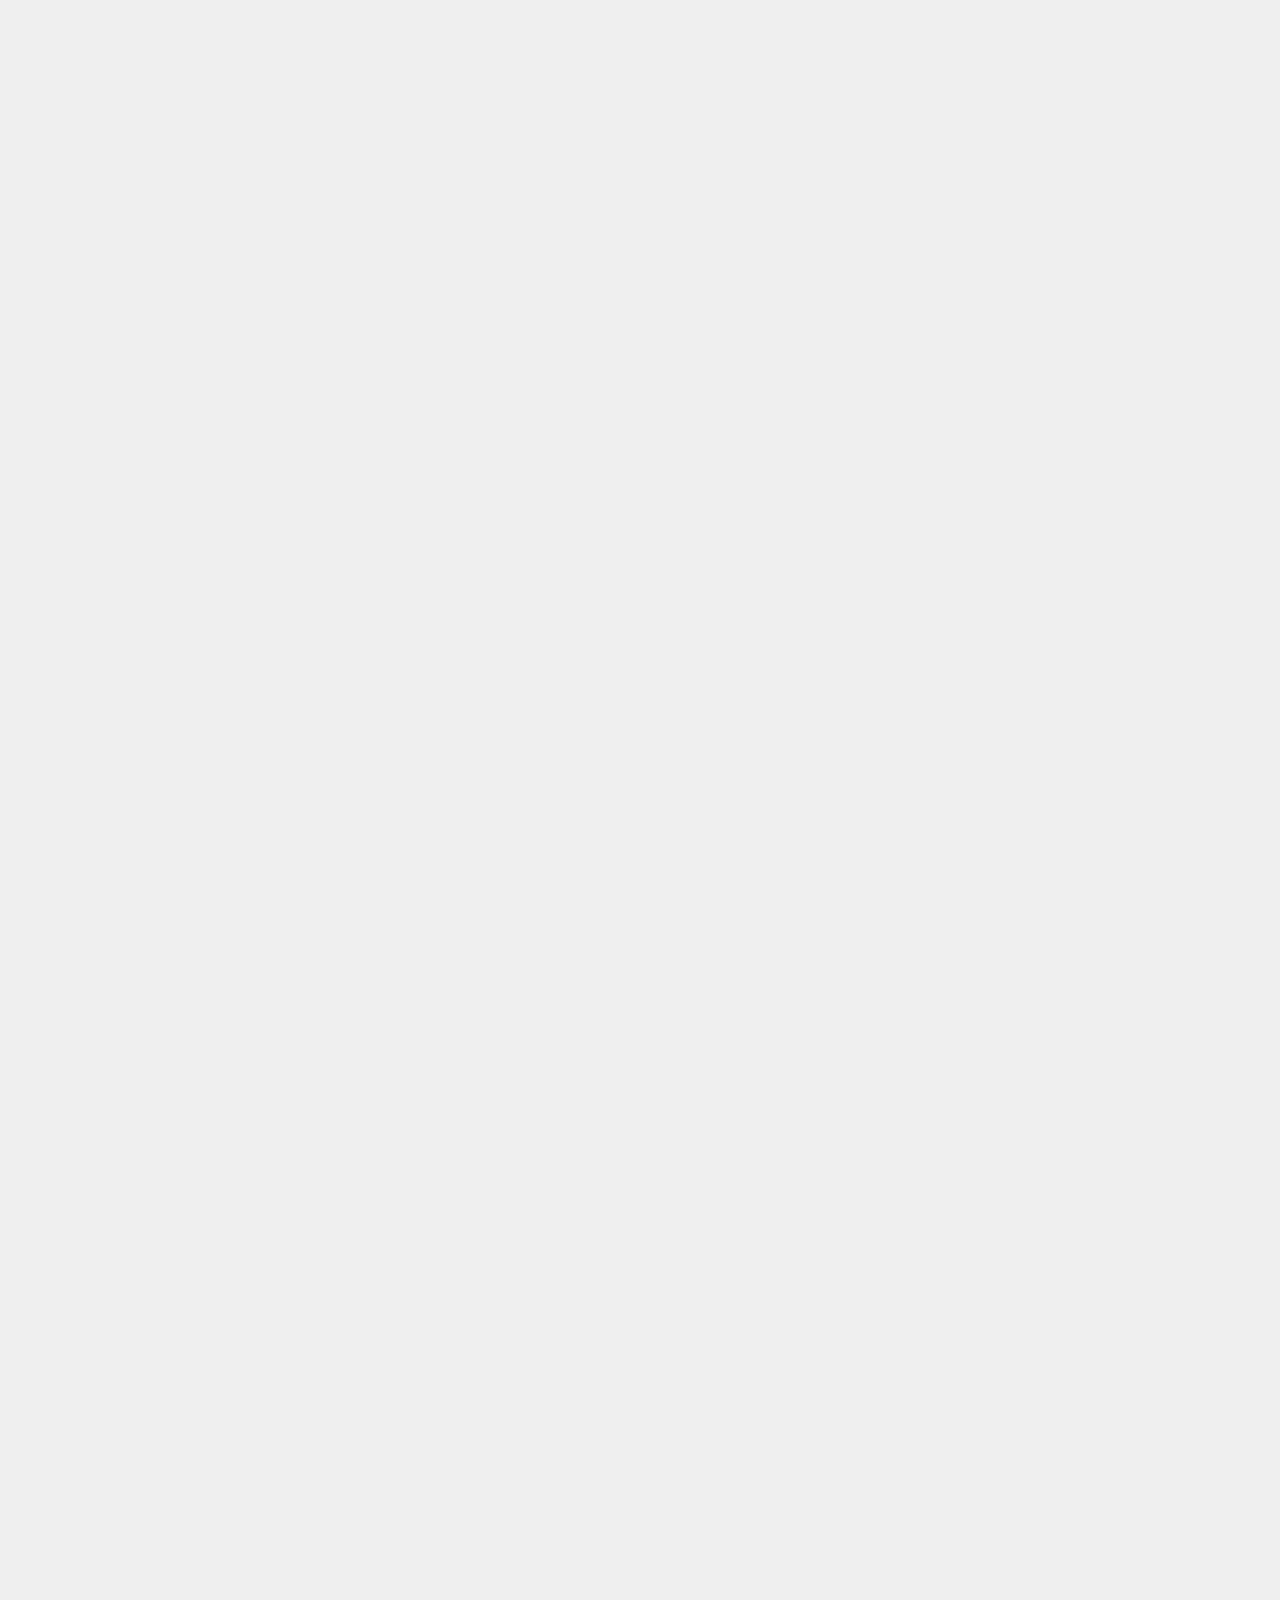
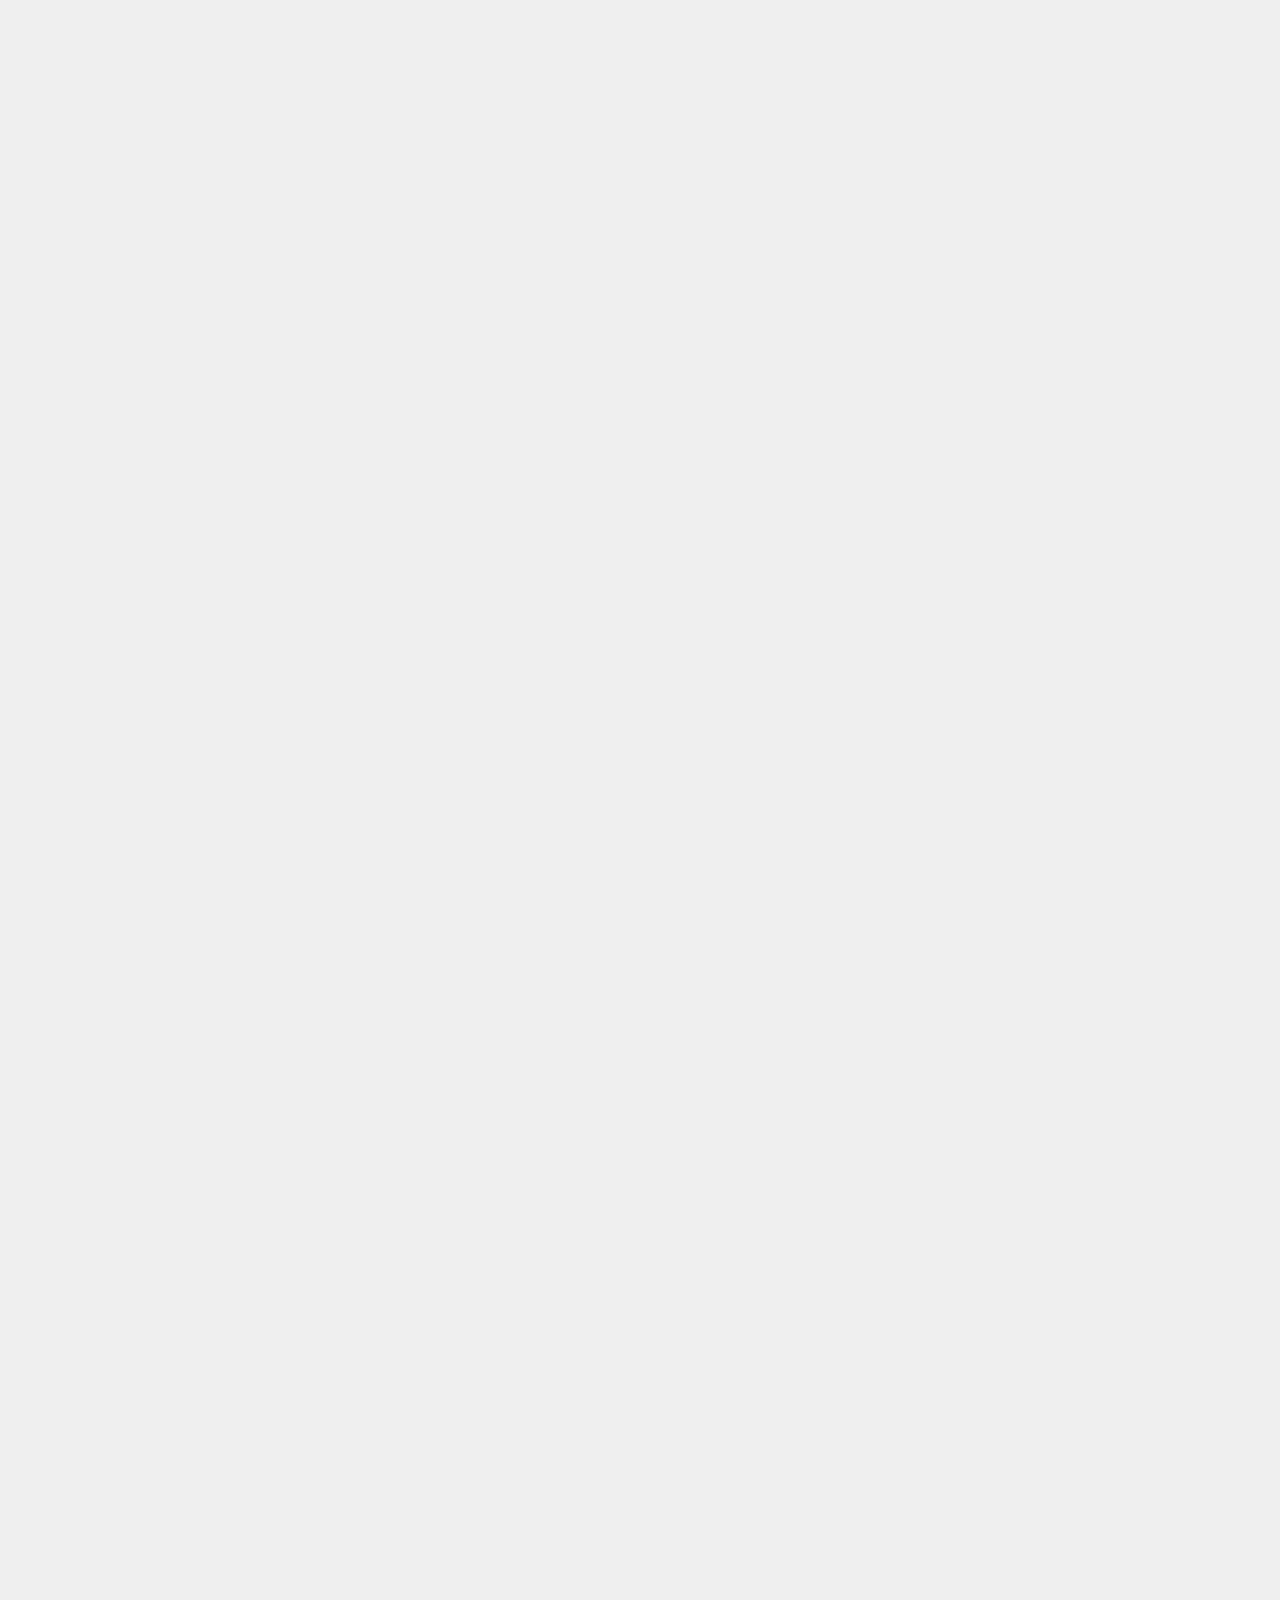
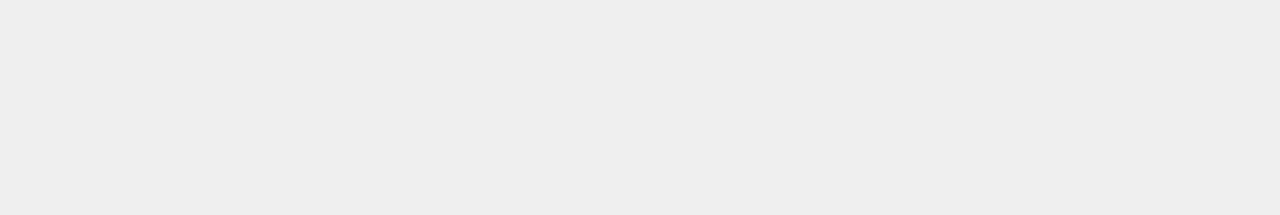
==== commit d81b2190: "Update index.html" ====
--- a/index.html
+++ b/index.html
@@ -52,10 +52,10 @@
 			<div class="content">
 				<!-- <h1><font color="#ffaf69">Meet</font>Cie</h1> -->
 				<h2>// <span id="typing-text"></span></h2>
-				<h2 id="typing-text">//</h2>
+				<!--<h2 id="typing-text">//</h2> -->
 				<a href="#skills"><div class="arrow">&#10094;</div></a>
 				 <a href="#skills"><i class="ion-chevron-down"></i></a> 
-				<!--<a class="btn" href="#skills"><font color="#3c6e4b">></font>Look around</a>-->
+				<a class="btn" href="#skills"><font color="#3c6e4b">></font>Look around</a>
 			</div>
 		</div>
 		
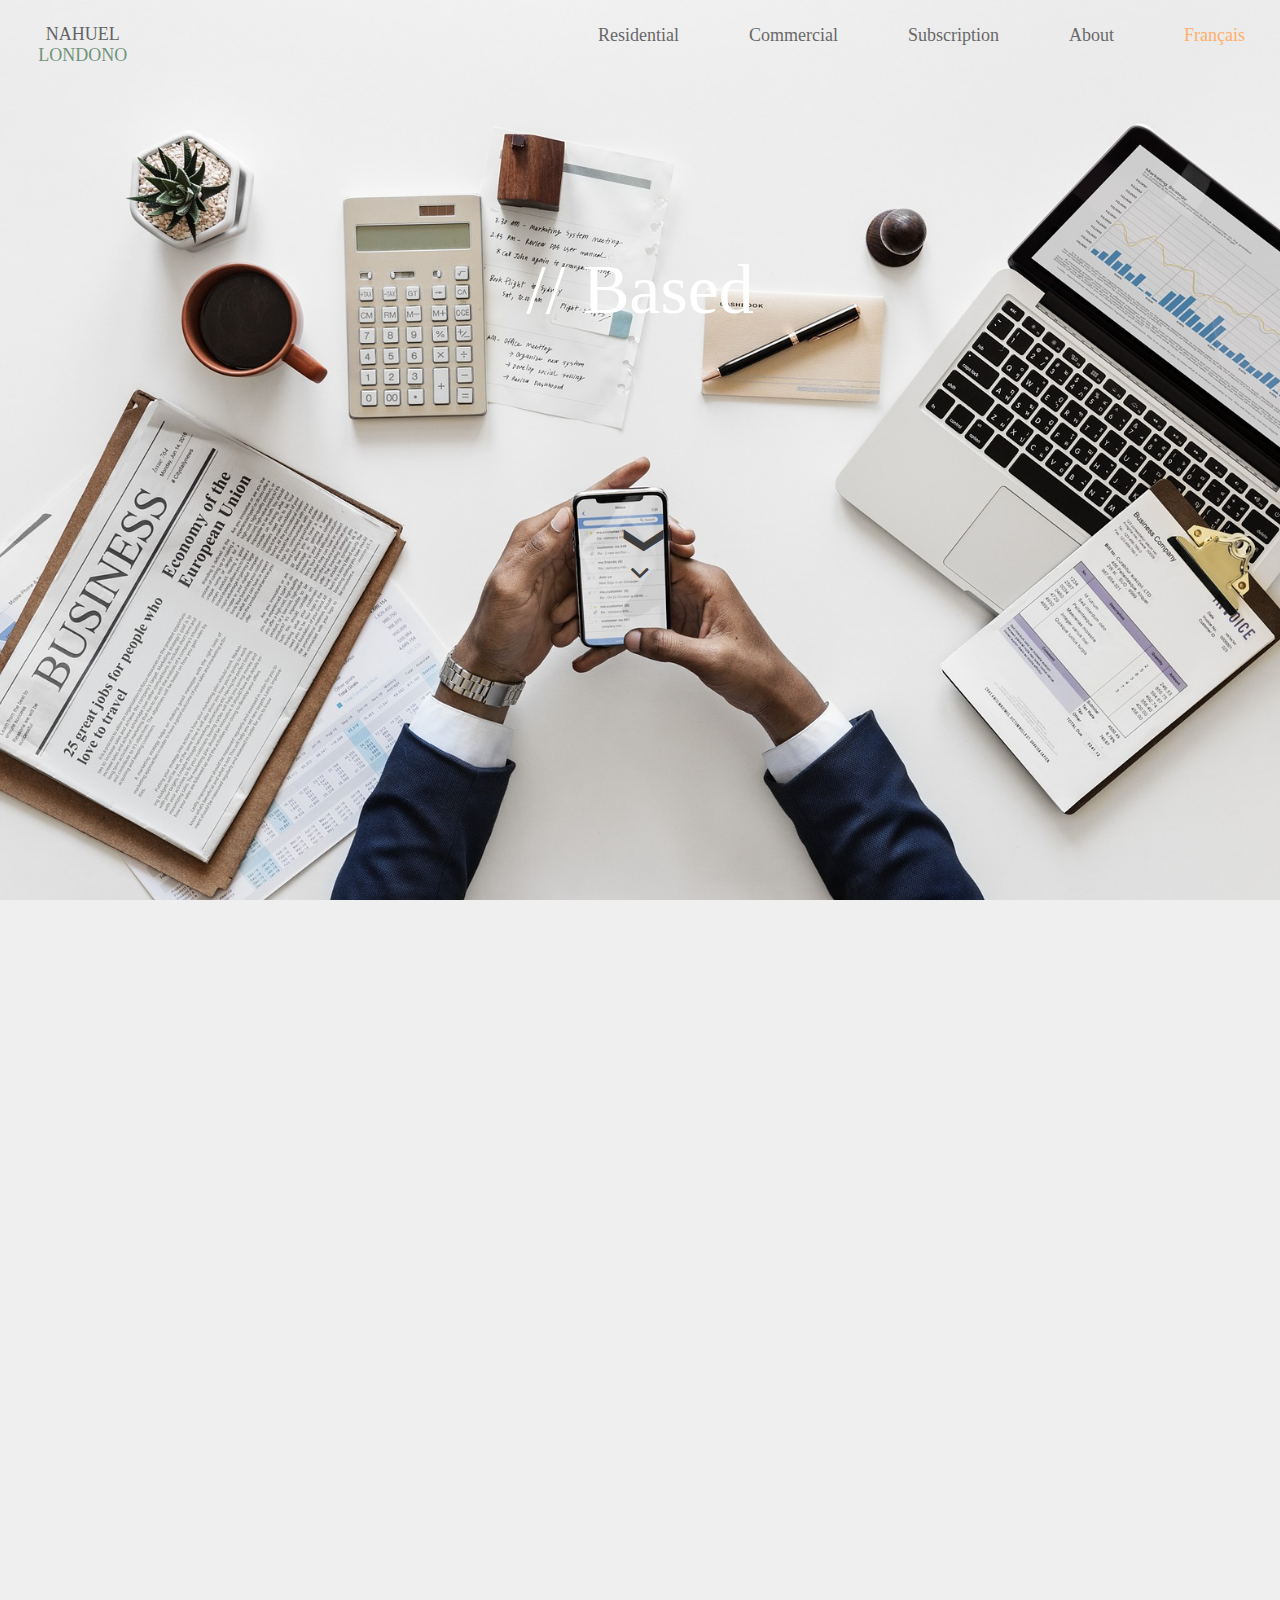
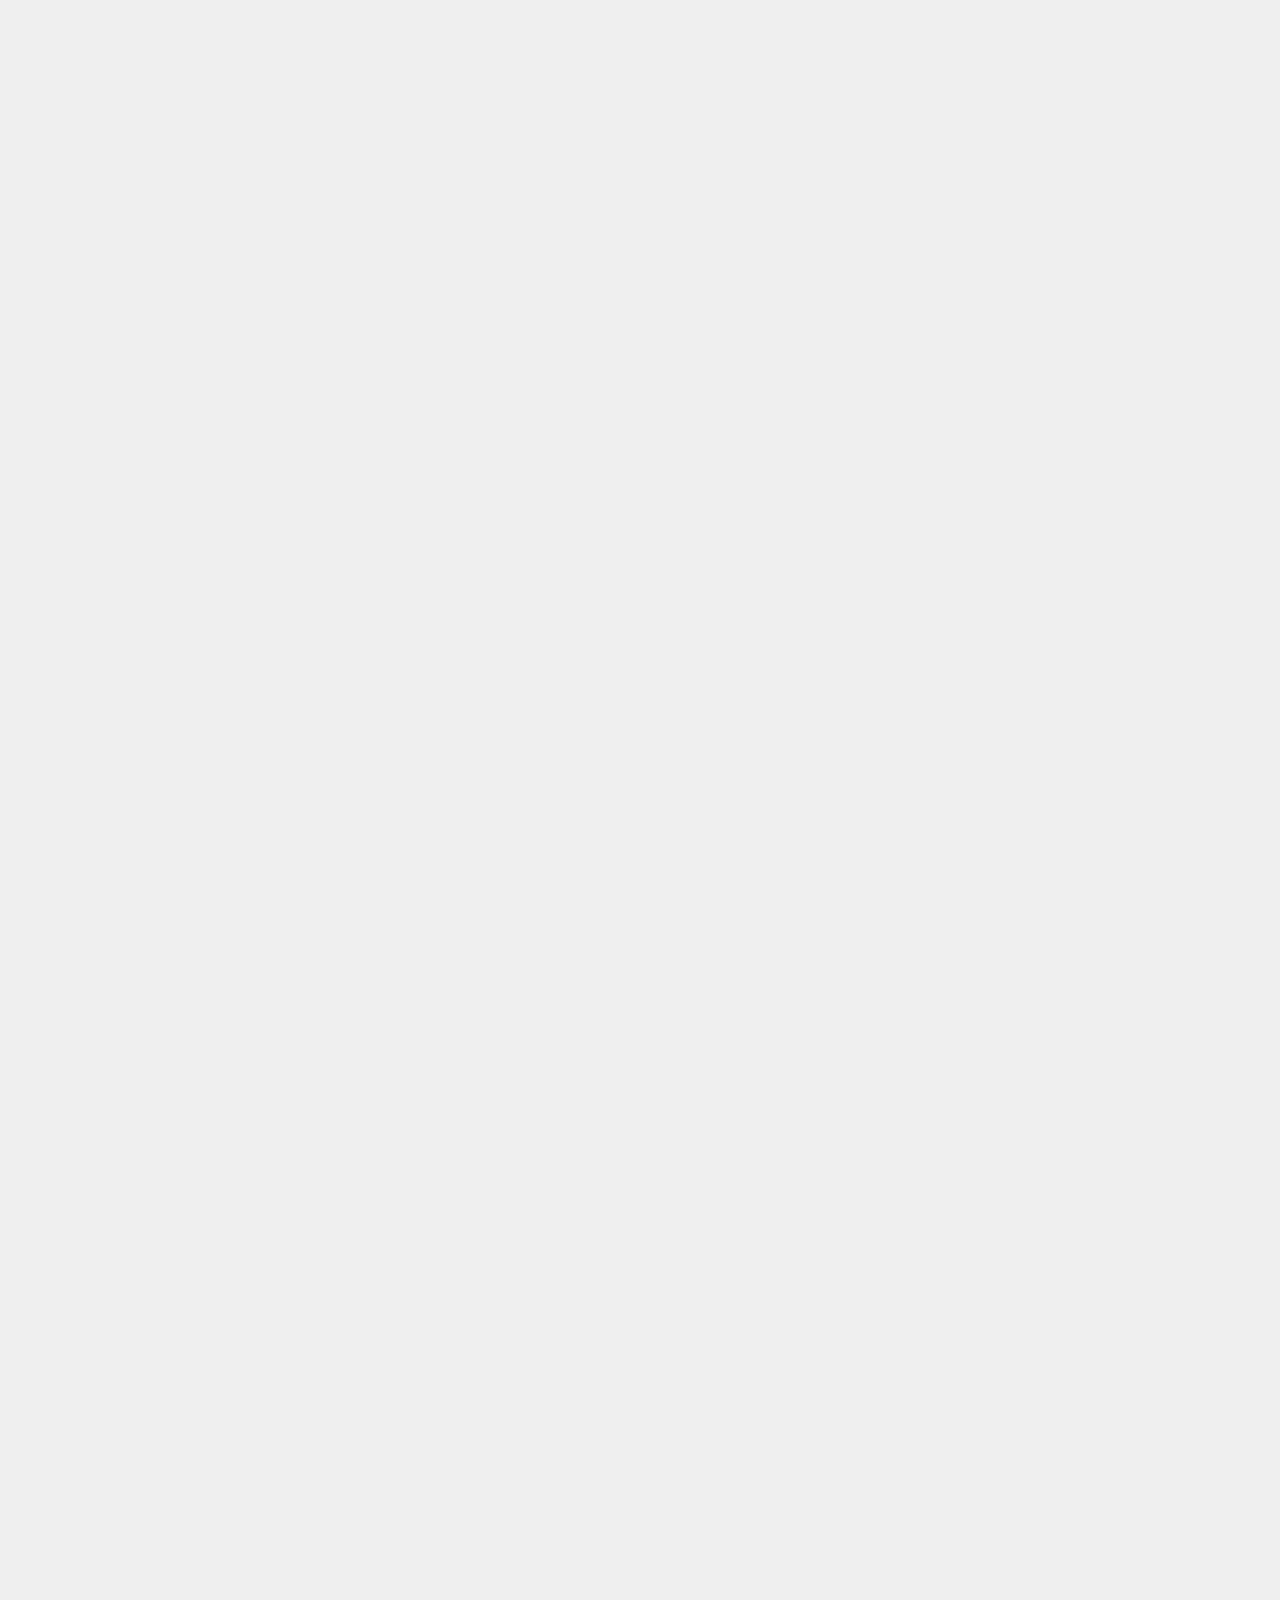
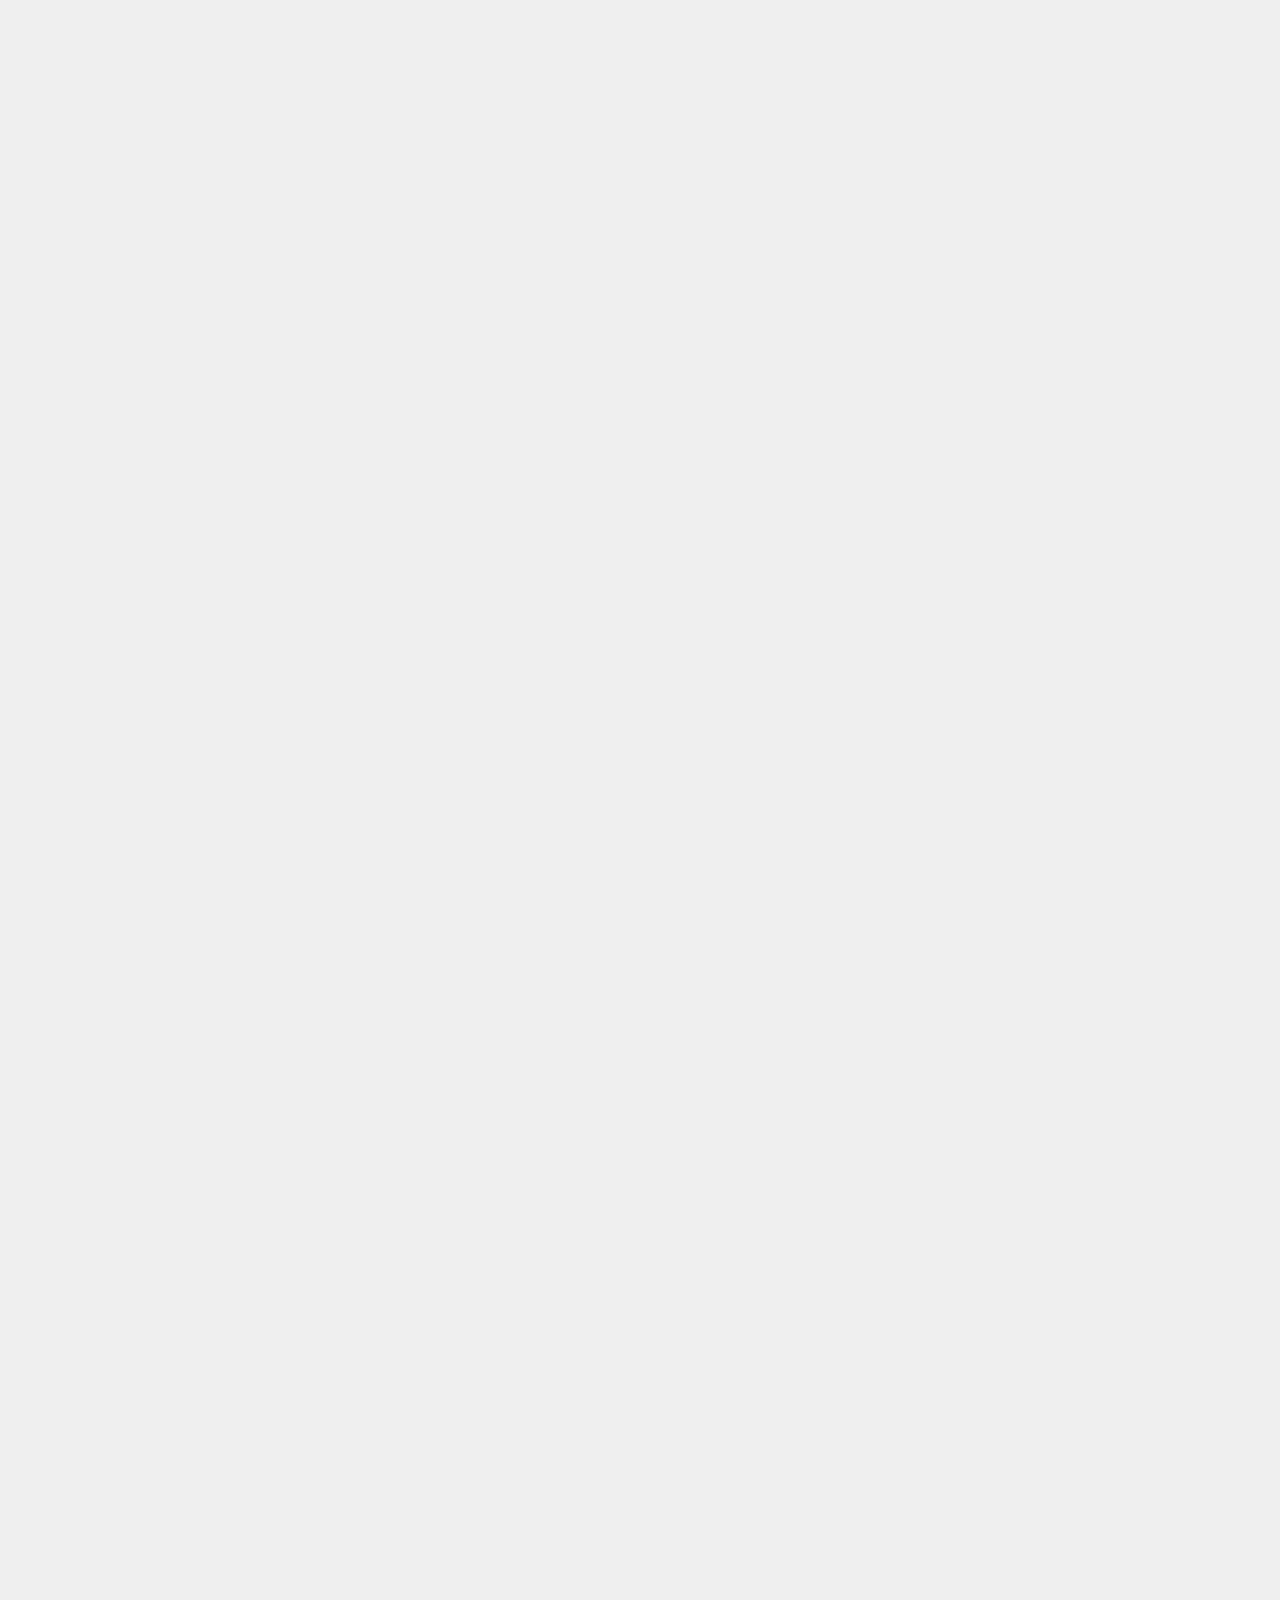
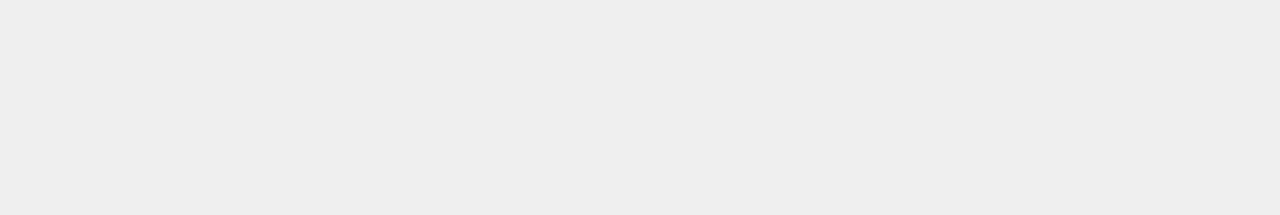
==== commit f5de92a0: "Update index.html" ====
--- a/index.html
+++ b/index.html
@@ -55,7 +55,7 @@
 				<!--<h2 id="typing-text">//</h2> -->
 				<a href="#skills"><div class="arrow">&#10094;</div></a>
 				 <a href="#skills"><i class="ion-chevron-down"></i></a> 
-				<a class="btn" href="#skills"><font color="#3c6e4b">></font>Look around</a>
+				<!-- <a class="btn" href="#skills"><font color="#3c6e4b">></font>Look around</a> -->
 			</div>
 		</div>
 		
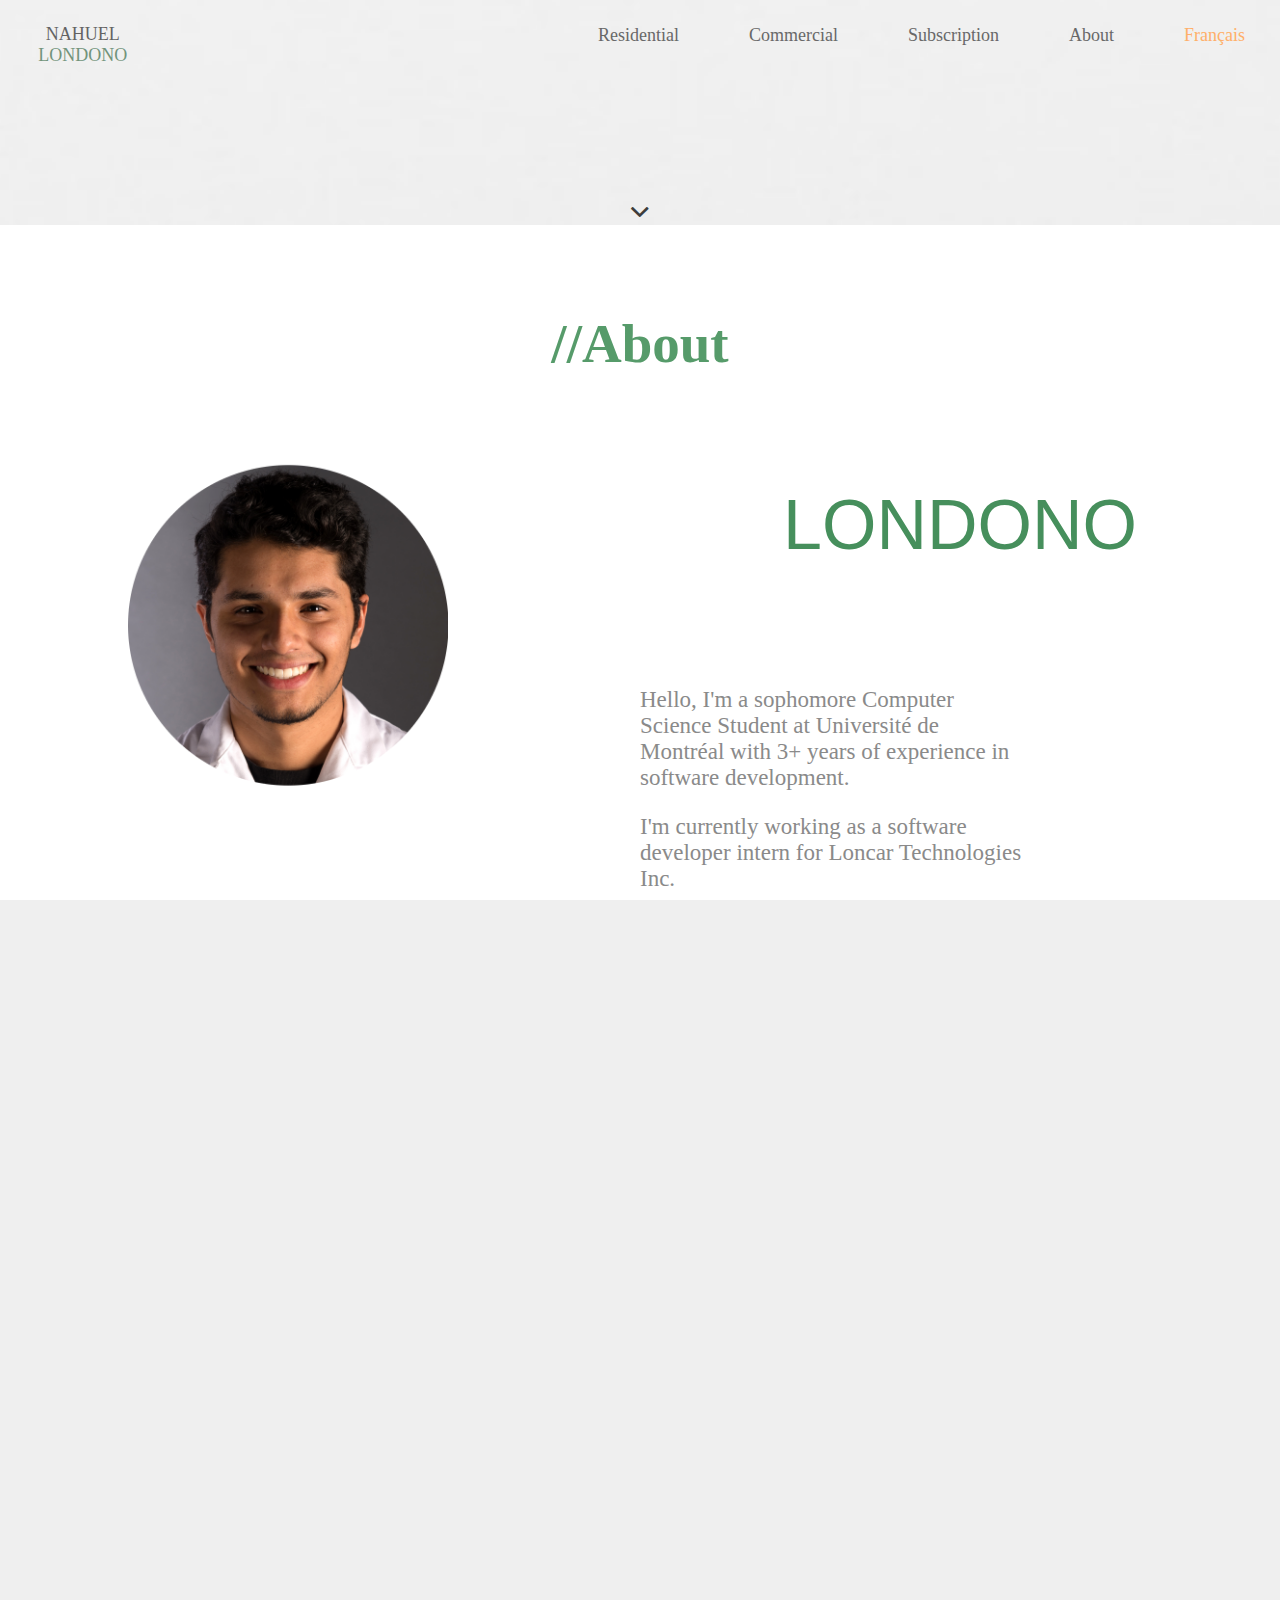
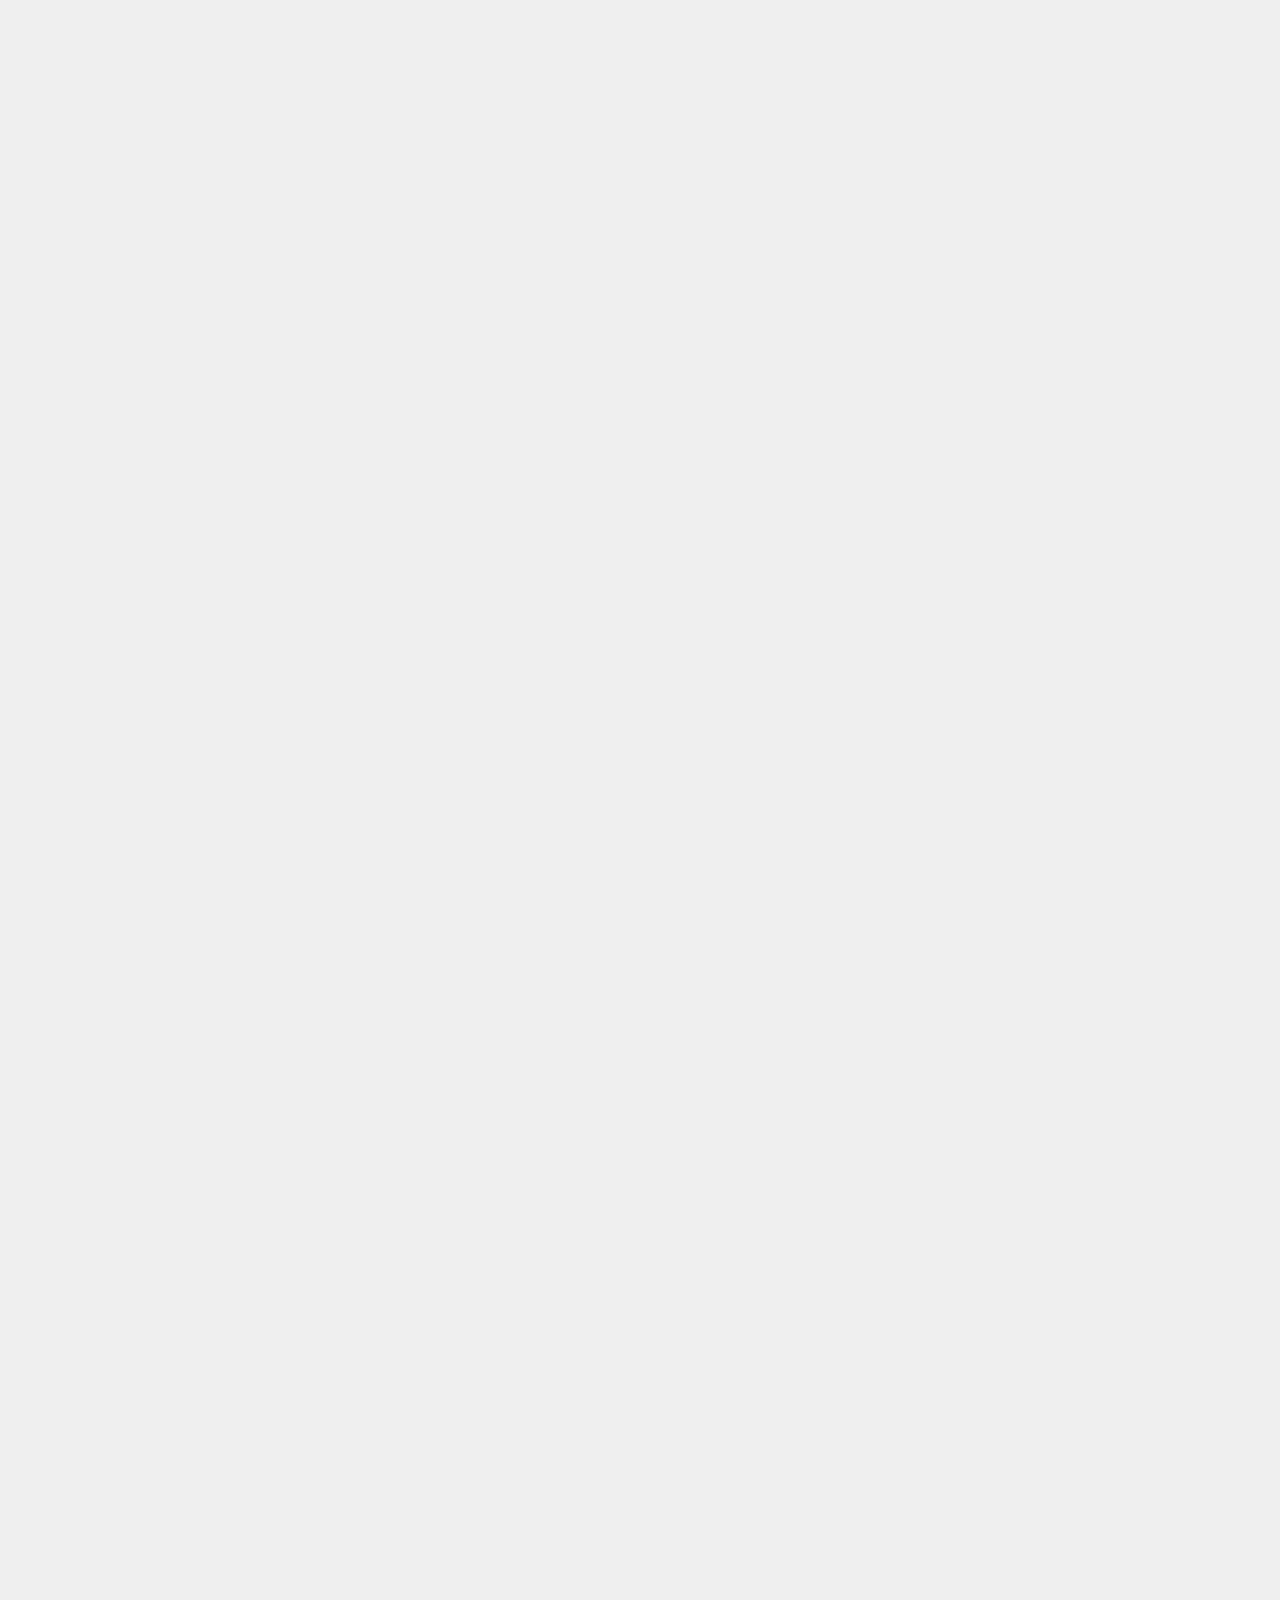
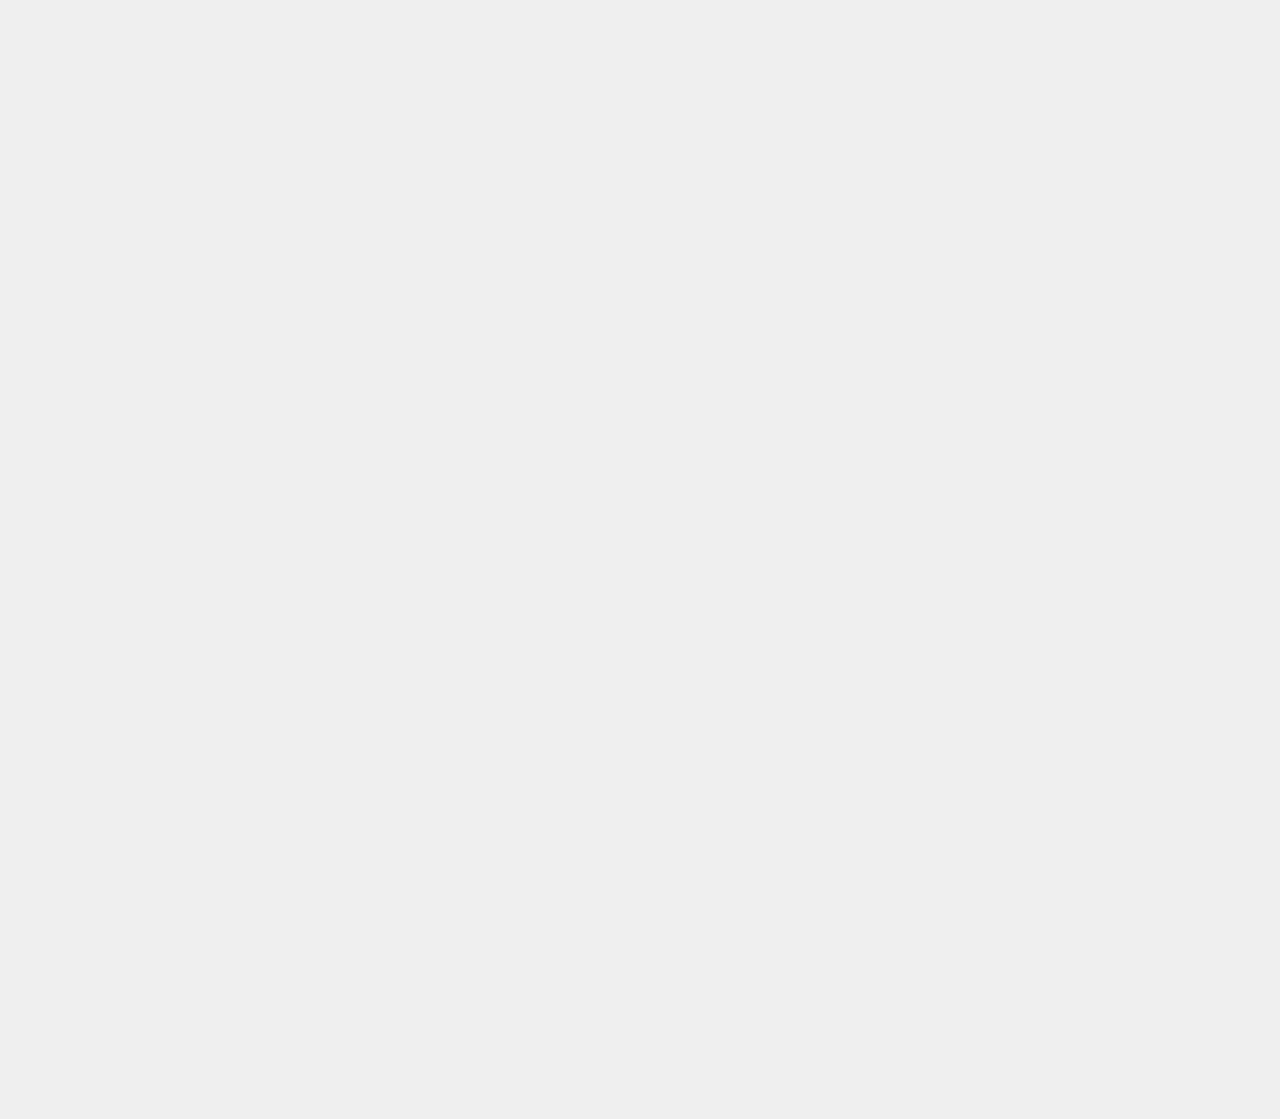
==== commit 198e650a: "Update index.html" ====
--- a/index.html
+++ b/index.html
@@ -53,9 +53,9 @@
 				<!-- <h1><font color="#ffaf69">Meet</font>Cie</h1> -->
 				<h2>// <span id="typing-text"></span></h2>
 				<!--<h2 id="typing-text">//</h2> -->
-				<a href="#skills"><div class="arrow">&#10094;</div></a>
+				<!-- <a href="#skills"><div class="arrow">&#10094;</div></a> -->
 				 <a href="#skills"><i class="ion-chevron-down"></i></a> 
-				<!-- <a class="btn" href="#skills"><font color="#3c6e4b">></font>Look around</a> -->
+				<!-- <a class="btn" href="#skills"><font color="#3c6e4b">></font>Look around</a> 
 			</div>
 		</div>
 		
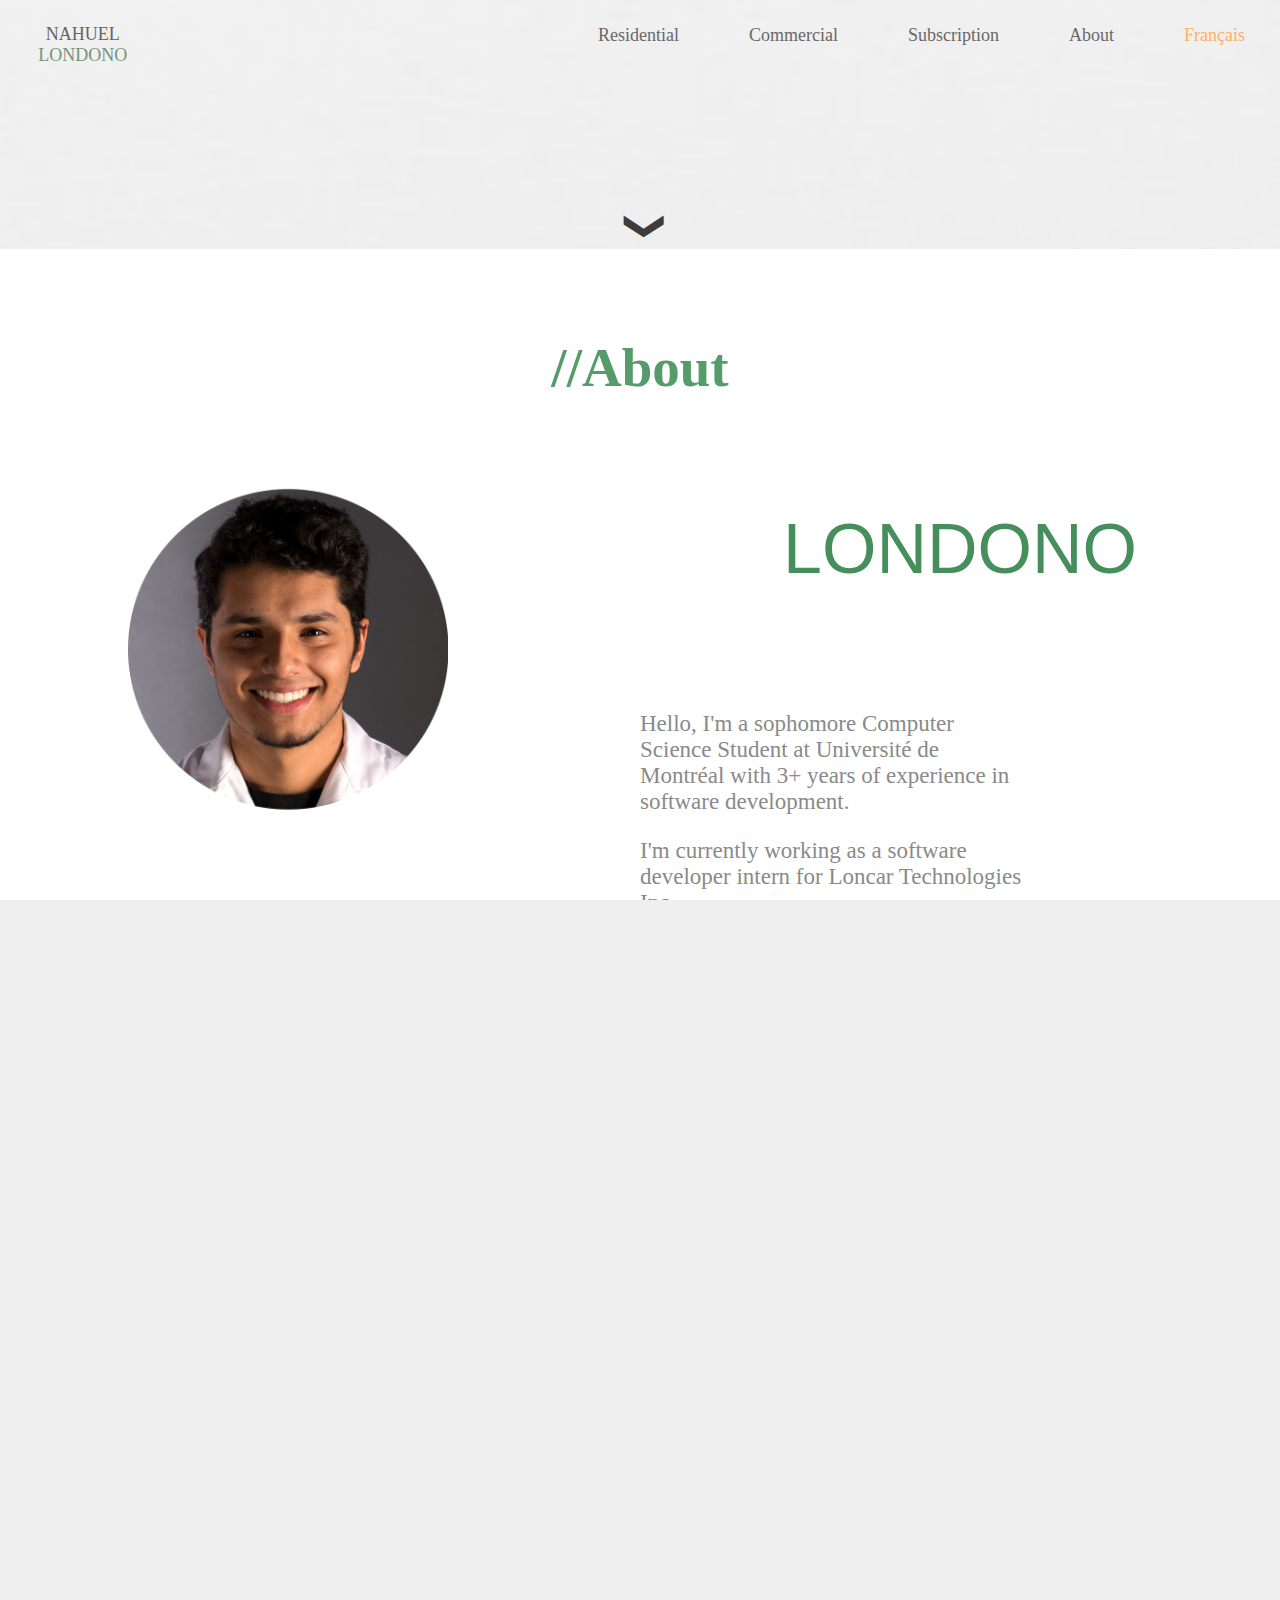
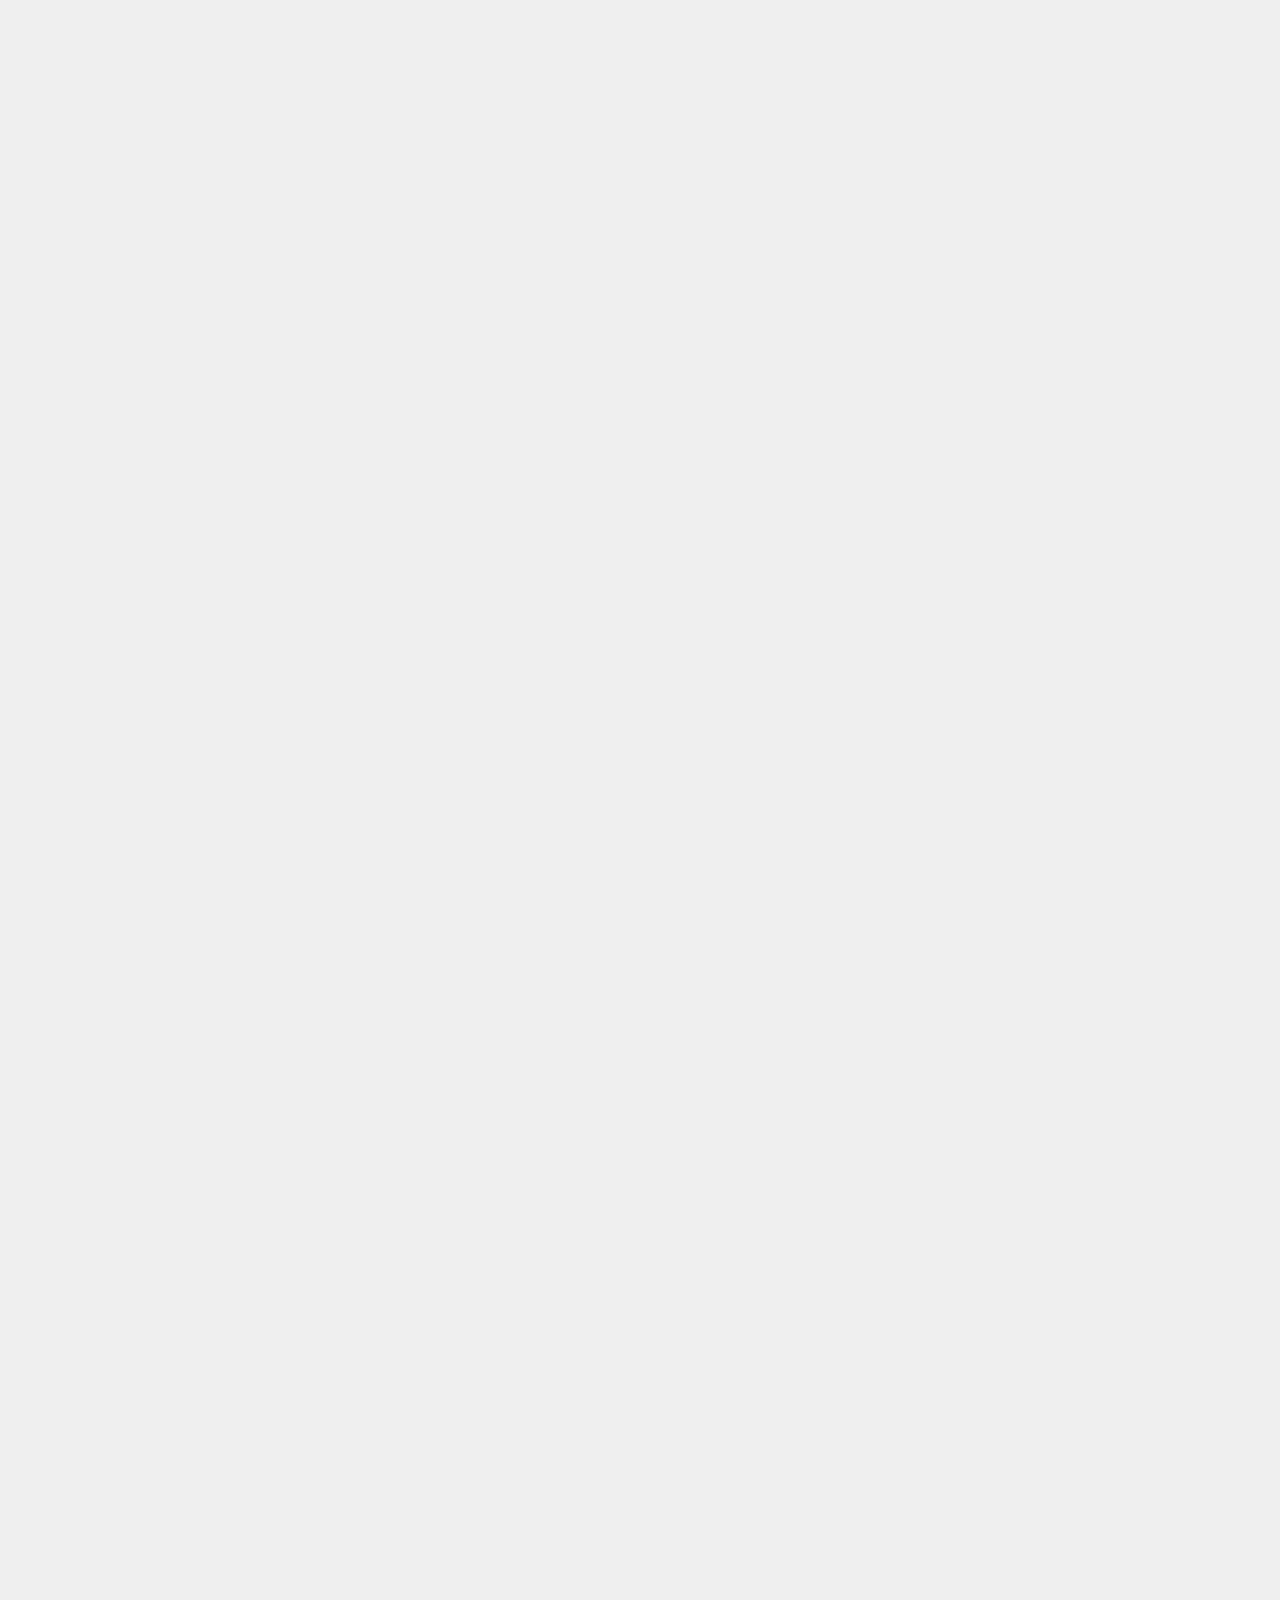
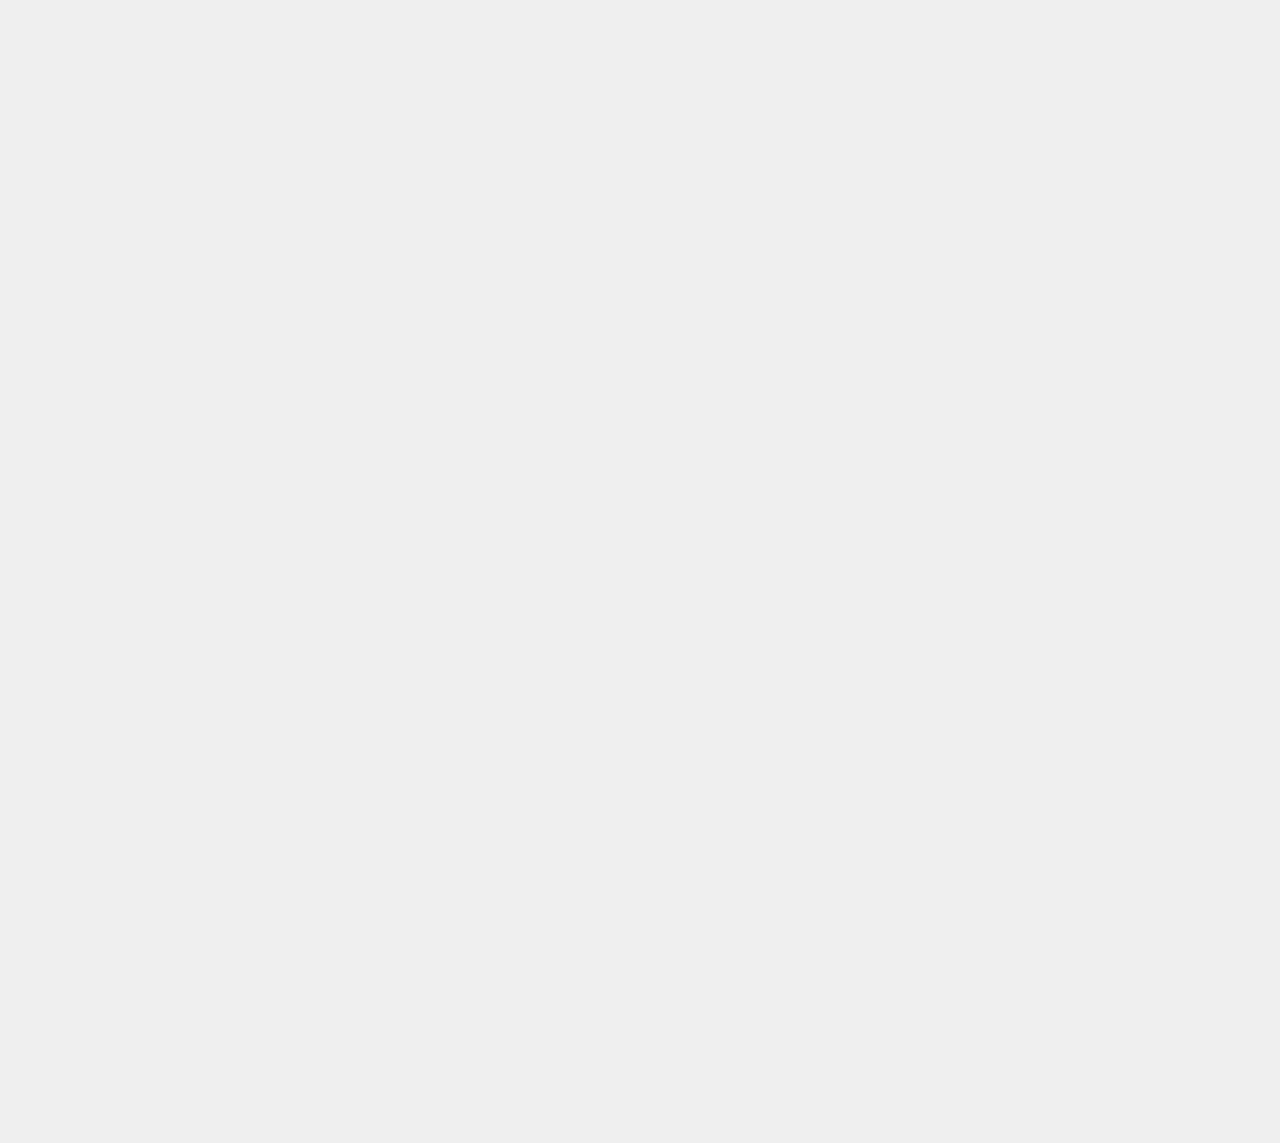
==== commit 7ea274e7: "Update index.html" ====
--- a/index.html
+++ b/index.html
@@ -53,8 +53,8 @@
 				<!-- <h1><font color="#ffaf69">Meet</font>Cie</h1> -->
 				<h2>// <span id="typing-text"></span></h2>
 				<!--<h2 id="typing-text">//</h2> -->
-				<!-- <a href="#skills"><div class="arrow">&#10094;</div></a> -->
-				 <a href="#skills"><i class="ion-chevron-down"></i></a> 
+				 <a href="#skills"><div class="arrow">&#10094;</div></a> 
+				 <!-- <a href="#skills"><i class="ion-chevron-down"></i></a> --> 
 				<!-- <a class="btn" href="#skills"><font color="#3c6e4b">></font>Look around</a> 
 			</div>
 		</div>
